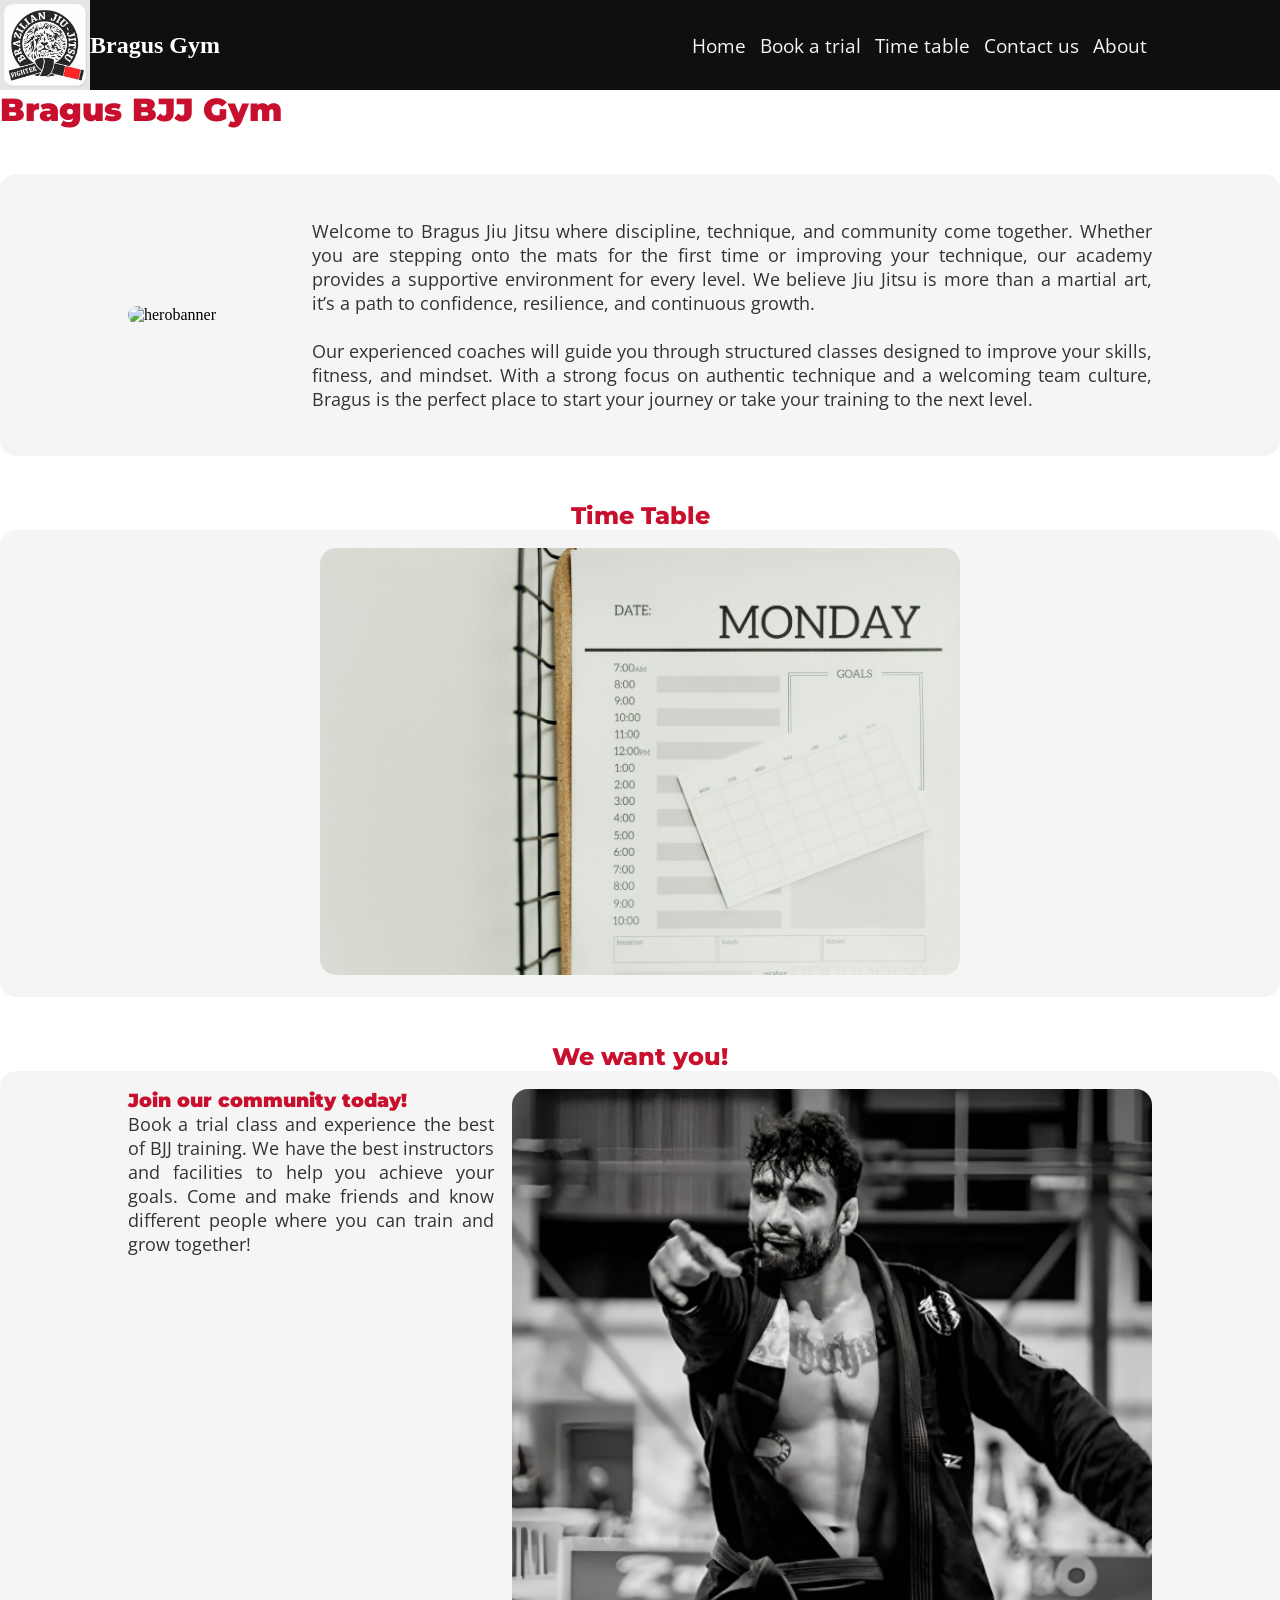
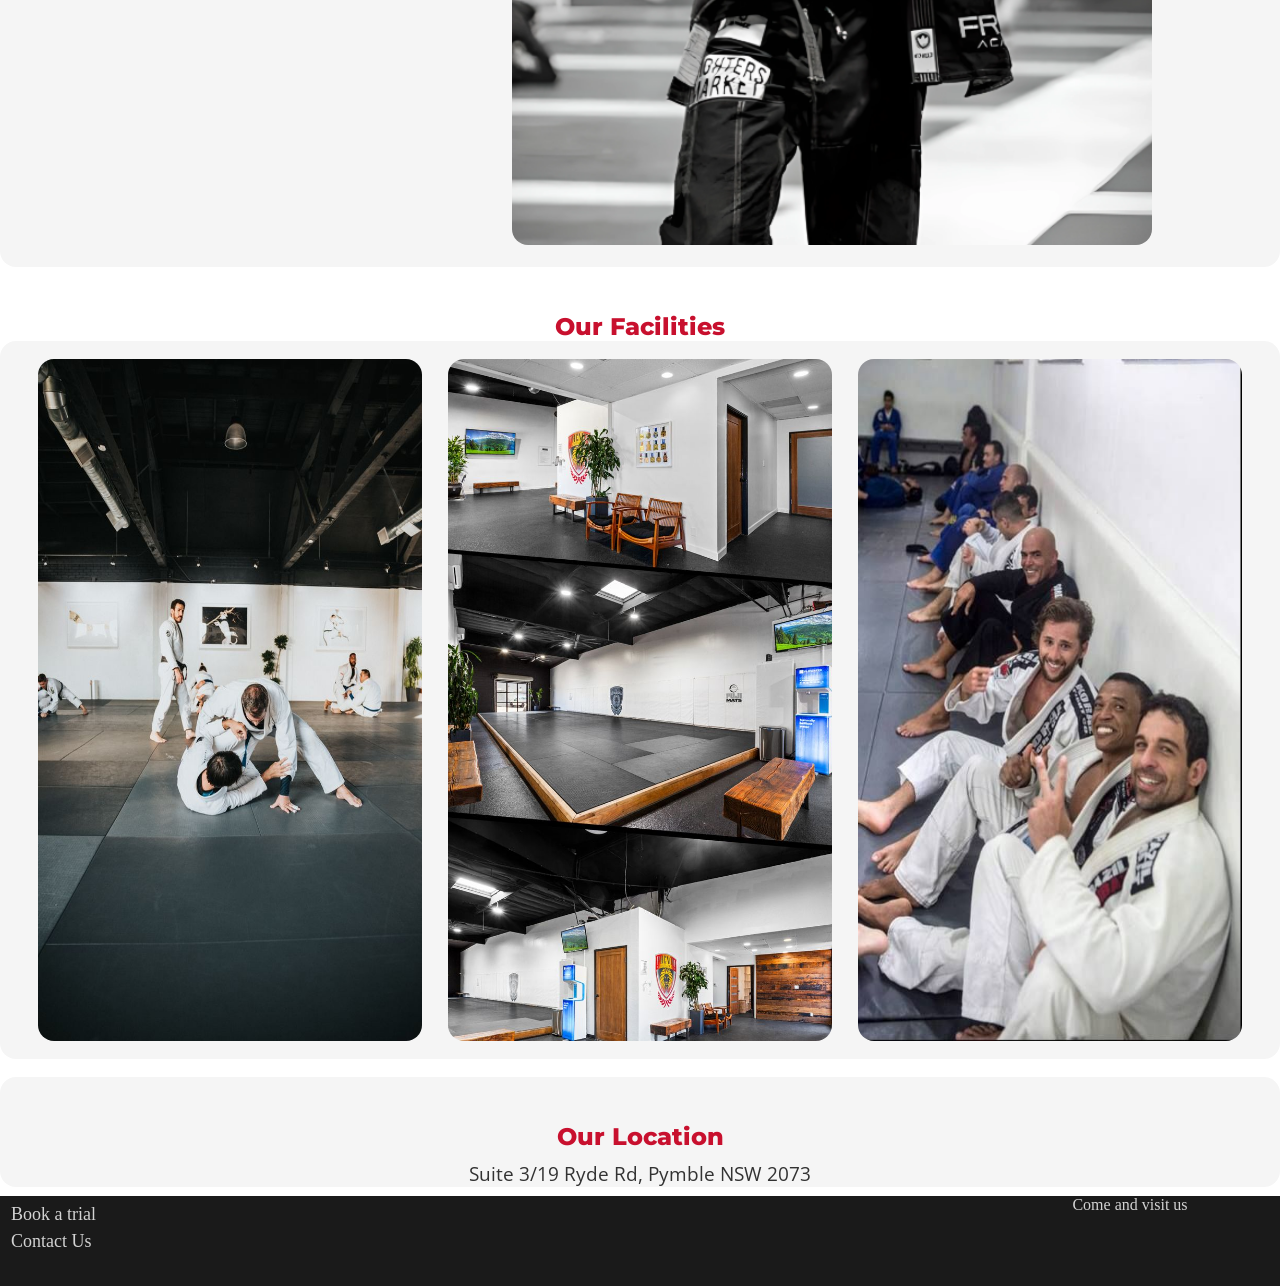
==== src/index.html @ e245d028 "." ====
<!DOCTYPE html>
<html lang="en">
<head>
    <meta charset="UTF-8">
    <meta name="viewport" content="width=device-width, initial-scale=1.0">
    <link rel="stylesheet" href="style.css">

<!---------Montserrat font-------->
    <link rel="preconnect" href="https://fonts.googleapis.com">
    <link rel="preconnect" href="https://fonts.gstatic.com" crossorigin>
    <link href="https://fonts.googleapis.com/css2?family=Montserrat:ital,wght@0,100..900;1,100..900&display=swap" rel="stylesheet">

<!------------OpenSans font-------->
    <link rel="preconnect" href="https://fonts.googleapis.com">
    <link rel="preconnect" href="https://fonts.gstatic.com" crossorigin>
    <link href="https://fonts.googleapis.com/css2?family=Open+Sans:ital,wght@0,300..800;1,300..800&display=swap" rel="stylesheet">
    <title>Bragus Website</title>

<!----------Favicon--------------->
    <link rel="icon" type="image/png" href="./favicon/favicon-96x96.png" sizes="96x96" />
    <link rel="icon" type="image/svg+xml" href="./favicon/favicon.svg" />
    <link rel="shortcut icon" href="./favicon/favicon.ico" />
    <link rel="apple-touch-icon" sizes="180x180" href="./favicon/apple-touch-icon.png" />
    <meta name="apple-mobile-web-app-title" content="Bragus Gym" />
    <link rel="manifest" href="./favicon/site.webmanifest" />


</head>

<body>
<header>
<!---------------logo and title---------------->
    <section class="logoandtitle">
        <img src="./img/Logo.jpg" alt="Logo" />
        <h1>Bragus Gym</h1>
    </section>

<!---------------navbar------------------->
    <nav class="navbar">
        <ul>
        <a href="index.html">Home</a>
        <a href="BookaTrial.html">Book a trial</a>
        <a href="TimeTable.html">Time table</a>
        <a href="ContactUs.html">Contact us</a>
        <a href="About.html">About</a>
        </ul>
    </nav>
</header>


<main>
<!------------------Page name------------------->
    <h1>Bragus BJJ Gym</h1>
<!-------------Web site intro---------------->
    <section class="homeintro">
        <!-- Hero banner -->
        <img src="./img/hero banner.jpg" alt="herobanner" />
        <!-- Intro to Bragus gym -->
        <p> Welcome to Bragus Jiu Jitsu where discipline, technique, and community come together. Whether you are stepping onto the mats for the first time or  improving your technique, our academy provides a supportive environment for every level. We believe Jiu Jitsu is more than a martial art, it’s a path to confidence, resilience, and continuous growth.
            <br><br>
        Our experienced coaches will guide you through structured classes designed to improve your skills, fitness, and mindset. With a strong focus on authentic technique and a welcoming team culture, Bragus is the perfect place to start your journey or take your training to the next level.
</p>
    </section>


   <!----time table (link to time table)------>
    <h2 class="topics">Time Table</h2>
    <section class="timetable">
        <a href="TimeTable.html"><img src="./img/Time Table.jpg" alt="Time Table"></a>
    </section>

    <!-----We want you (Book a trial link)----->
    <h2 class="topics">We want you!</h2>
    <section class="wewantyou">
        <section>
            <h3>Join our community today!</h3>
            <p>Book a trial class and experience the best of BJJ training. We have the best instructors and facilities to help you achieve your goals. Come and make friends and know different people where you can train and grow together!</p>
        </section>
        <a href="BookaTrial.html"><img src="./img/we want you.png" alt="we want you"></a>
    </section>


<!-------------Gym Pictures------------------->
    <h2 class="topics">Our Facilities</h2>
    <Section class="gympictures">
        <img src="./img/Gym space 2.jpg" alt="Gym space 2" />
        <img src="./img/Gym space 1.jpg" alt="Gym space 1" />
        <img src="./img/Gym space 3.jpg" alt="Gym space 3" />
    </Section>
    
    
<!-----------Gym Address----------->
    <section class="gymaddress">
        <h2 class="topics">Our Location</h2>
        <p>Suite 3/19 Ryde Rd, Pymble NSW 2073</p>
    </section>
</section>









</main>

<footer>
    <section class="footerlinks">
<!-----------------------book a trial (link)------------------>
        <a href="BookaTrial.html">Book a trial</a>
<!----------------------contact us (link)------------------->
        <a href="ContactUs.html">Contact Us</a>
    </section>
<!-------------google maps (embed) right corner------------------------->
 <section>
    <p>Come and visit us</p>
    <iframe src="https://www.google.com/maps/embed?pb=!1m18!1m12!1m3!1d53071.70207991743!2d151.1054671793584!3d-33.76114702164163!2m3!1f0!2f0!3f0!3m2!1i1024!2i768!4f13.1!3m3!1m2!1s0x6b12a880bdc7ae05%3A0xc81b471bd8de2cbb!2sGracie%20Barra%20Pymble!5e0!3m2!1sen!2sau!4v1775116471011!5m2!1sen!2sau" width="90%" height="75%" style="border:0;" allowfullscreen="" loading="lazy" referrerpolicy="no-referrer-when-downgrade"></iframe>

 </section>

</footer>
</body>
</html>
---- src/style.css ----
/* -----------------All marging and padding start adjustment */
*{
    margin: 0;
    padding: 0;
}

/* ---------------------Header Style-------------------- */
header{
    background-color: rgb(15,15,15);
    color: white;
    display: flex;
    gap: 5%;
    justify-content: space-between;
    align-items: center;
    height: 10dvh;

}

/* -------------------Logo and name style------------- */
.logoandtitle{
    display: flex;
    align-items: center;

    h2{
        font-family: "Montserrat", sans-serif;
    }
    img{
        width: 10dvh;
        height: 10dvh;
    }
}
/* ----------------------Navbar style--------------------*/

.navbar{
    display: flex;
    align-items: center;
    justify-content: center;
    margin-right: 10%;
}

.navbar a{
    color: whitesmoke;
    text-decoration: none;
    font-family: "Open Sans", sans-serif;
    font-size: larger;
    text-align: center;
    white-space: nowrap;
    padding: 5px;
}

.navbar a:hover{
    background-color: rgb(200, 16, 46);
    border-radius: 0.5rem;  
}

/* ----------------------Footer style-------------------------*/
footer{
    background-color: rgb(26,26,26);
    height: 10dvh;
    display: flex;
    justify-content: space-between;
    
    a {
        text-decoration: none;
        font-size: large;
        color: lightgray;
        padding: 3px;
    }
    a:hover{
        background-color: rgb(200, 16, 46);
        border-radius: 0.5rem;  
    }
    .footerlinks{
        display: flex;
        flex-direction: column;
        margin-top: 5px;
        margin-left: 8px;
    }

    p{
        color: lightgrey;
        text-align: center;
    }
}

/* ------------------main content style------------------ */

main{
    height: 80%;
    h1{
        font-family: "Montserrat", sans-serif;
        color: rgb(200, 16, 46);
        font-weight: 900;
    }
}

/* ---------------------Home Intro Style------------------- */
.homeintro{
    display: flex;
    flex-direction: row;
    align-items: center;
    gap: 2vh;
    margin-top: 5vh;
    padding: 5vh 10%;
    text-align: justify;
    background-color: whitesmoke;
    border-radius: 1rem;

    img{
        width: 45dvw;
        height: auto;
        border-radius: 1rem;
    }

    p{
        font-family: "Open Sans", sans-serif;
        font-size: large;
        color: rgb(50,50,50);
    }
}

/* ------------------Topics tile Style------------------- */
.topics{
    text-align: center;
    margin-top: 5vh;
    font-family: "Montserrat", sans-serif;
    font-weight: 800;
    color: rgb(200, 16, 46);
}

.timetable{
    display: flex;
    flex-direction: column;
    align-items: center;
    background-color: whitesmoke;
    border-radius: 1rem;
    padding: 2vh 10%;
    
    img{
        width: 50dvw;
        height: auto;
        border-radius: 1rem;
    }
}

/* ------------------We Want You Section------------------- */
.wewantyou{
    display: flex;
    flex-direction: row;
    align-items: flex-start;
    background-color: whitesmoke;
    border-radius: 1rem;
    padding: 2vh 10%;
    gap: 2vh;
    
    h3{
        font-family: "Montserrat", sans-serif;
        color: rgb(200, 16, 46);
        font-weight: 900;
    }
    
    p{
        font-family: "Open Sans", sans-serif;
        font-size: large;
        color: rgb(50,50,50);
        text-align: justify;

    }

    img{
        width: 50dvw;
        height: auto;
        border-radius: 1rem;
    }
}


/* ------------------Facilities Pictures Style------------------- */
.gympictures{
    display: flex;
    gap: 2vw;
    justify-content: center;
    background-color: whitesmoke;
    padding: 2vh 5%;
    border-radius: 1rem;

    img{
        width: 30dvw;
        height: auto;
        border-radius: 1rem;
    }
  
}

/* gym address */
.gymaddress{
    display: flex;
    flex-direction: column;
    align-items: center;
    gap: 1vh;
    margin-top: 2vh;
    margin-bottom: 1vh;
    background-color: whitesmoke;
    border-radius: 1rem;
    
    p{
        font-family: "Open Sans", sans-serif;
        font-size: larger;
        color: rgb(50,50,50);
    }

}
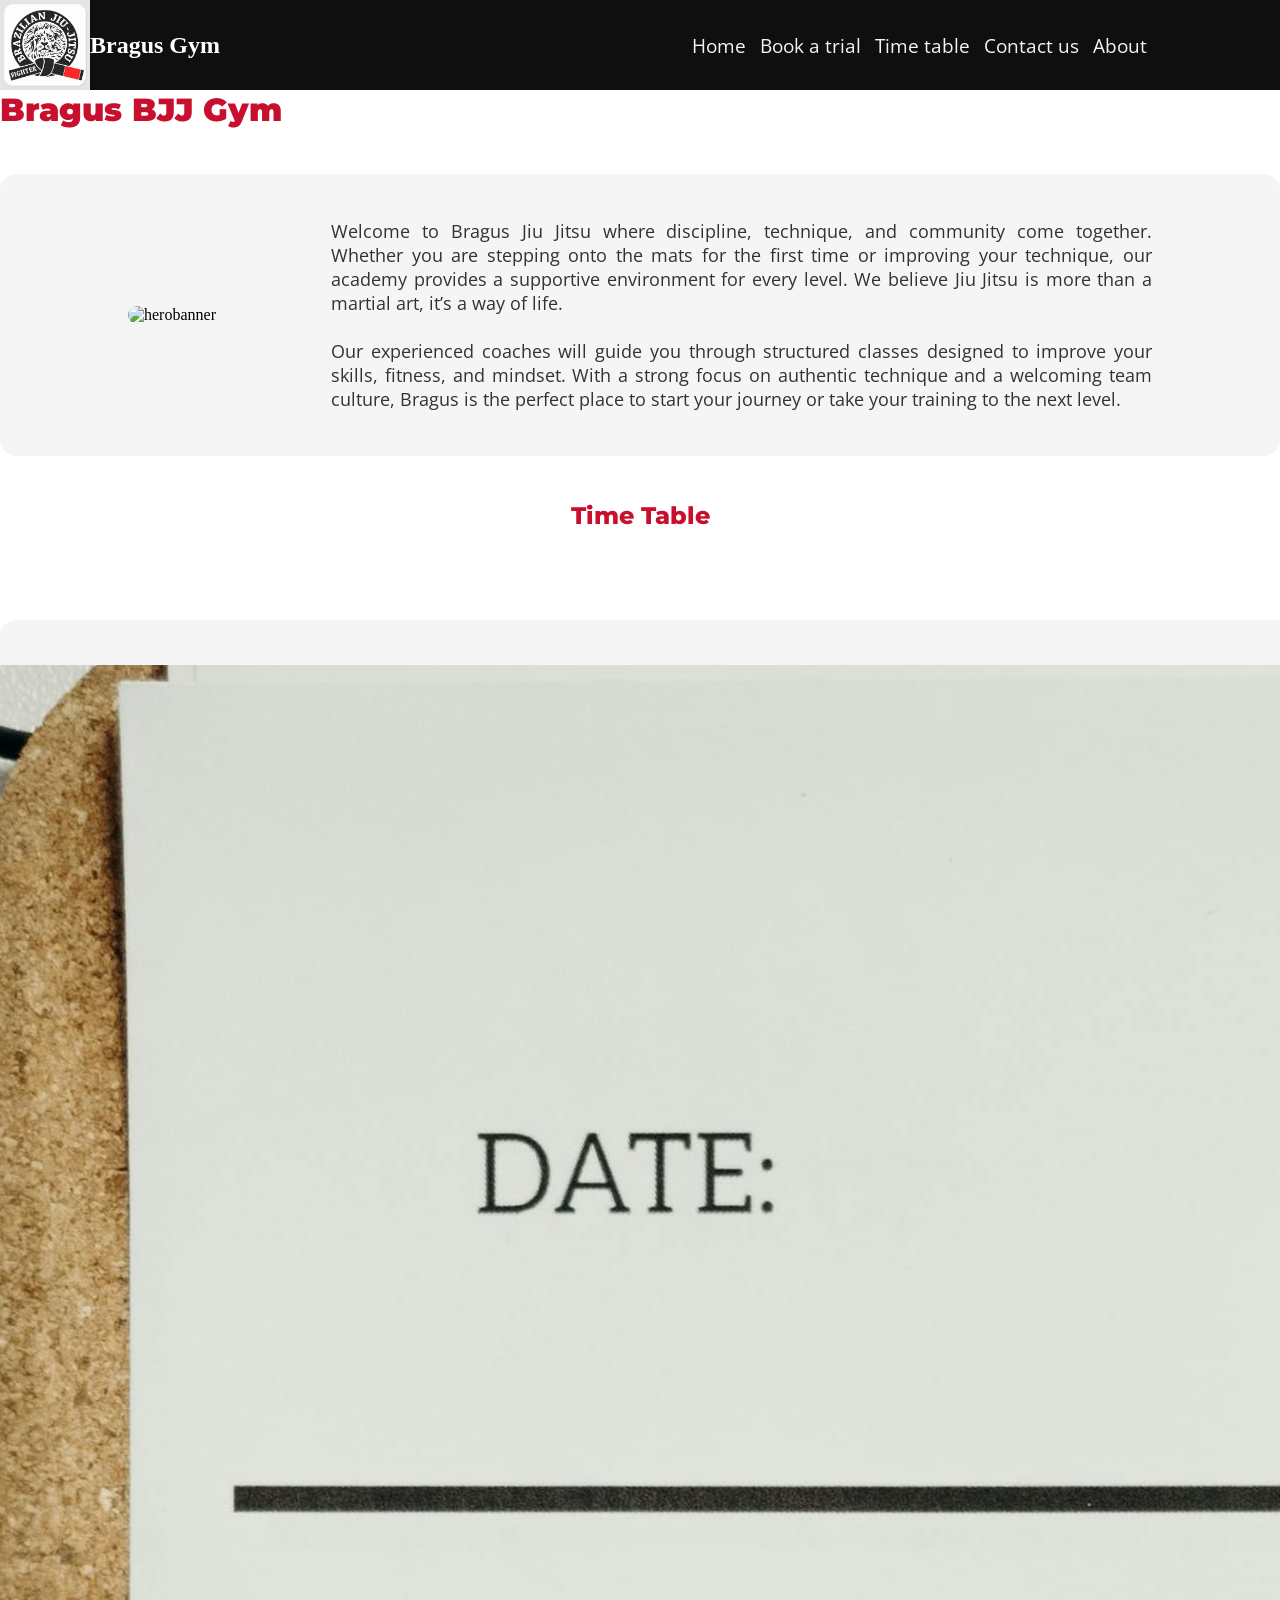
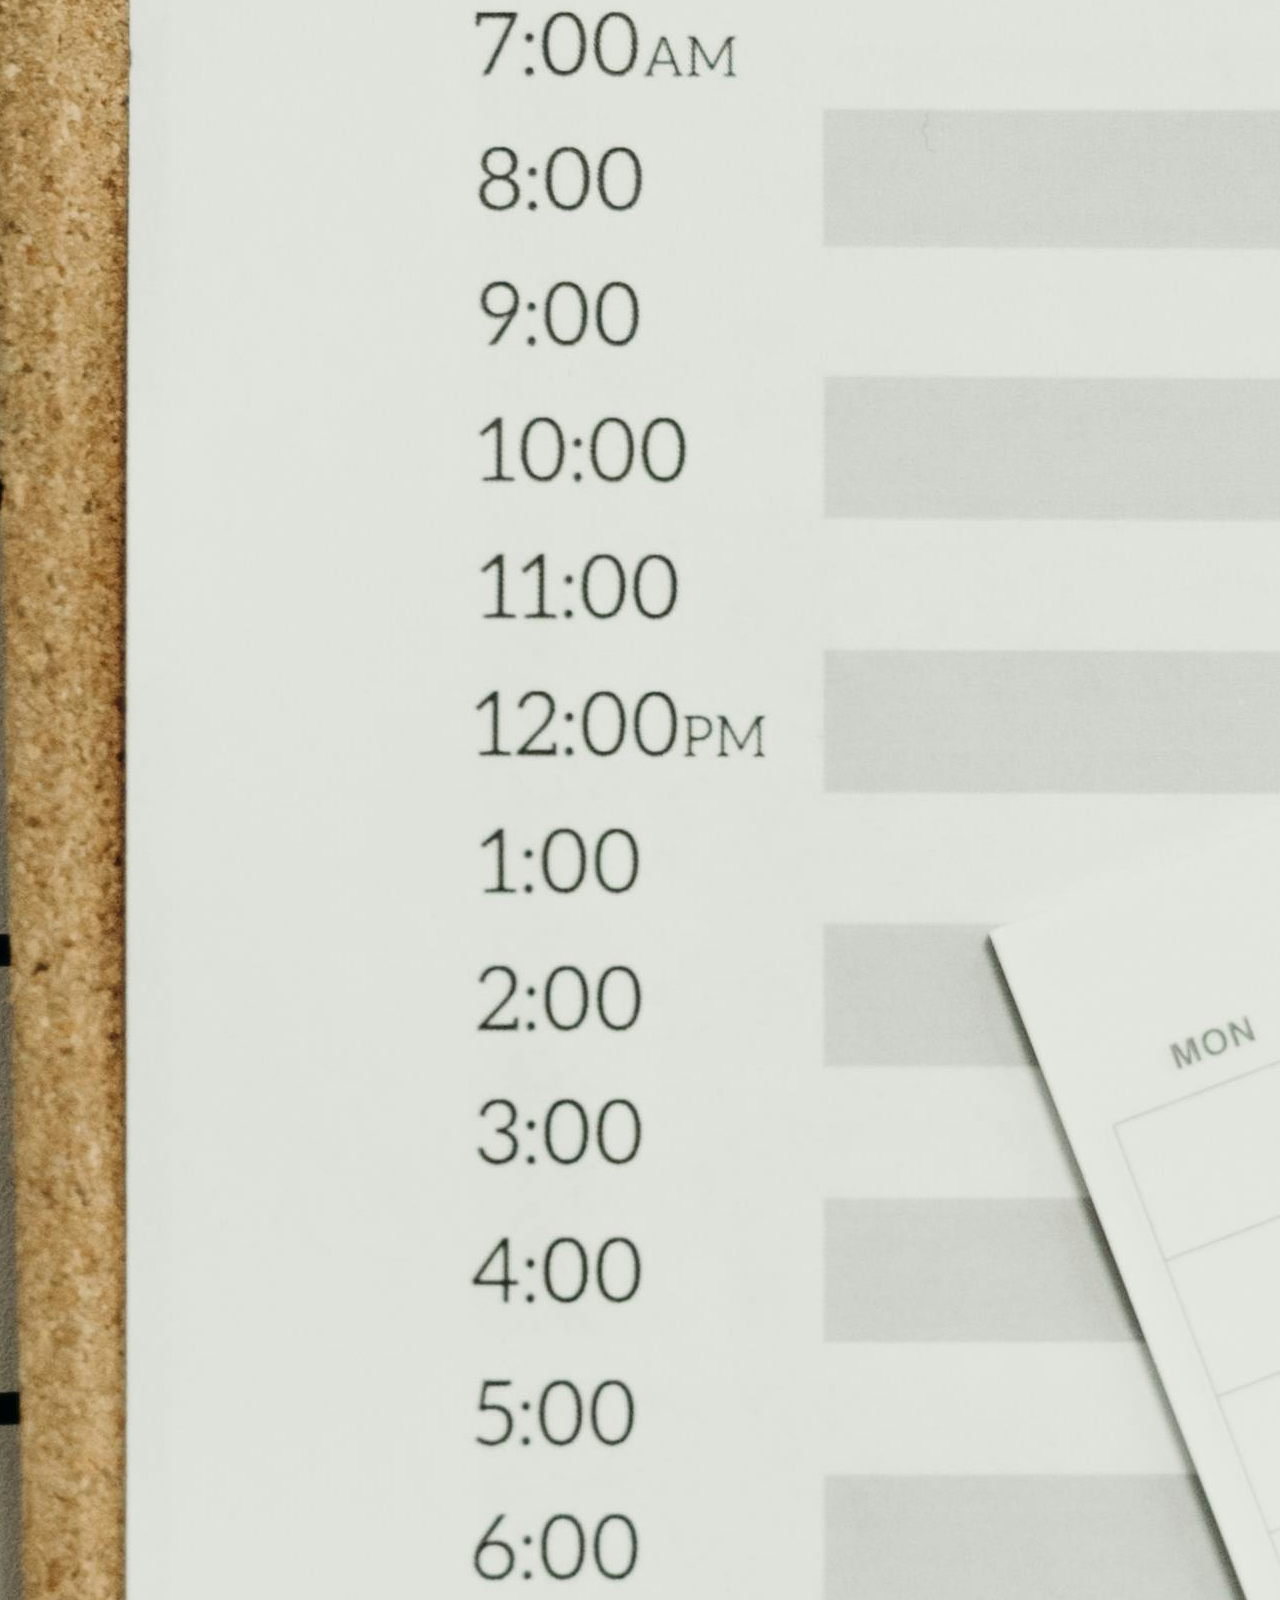
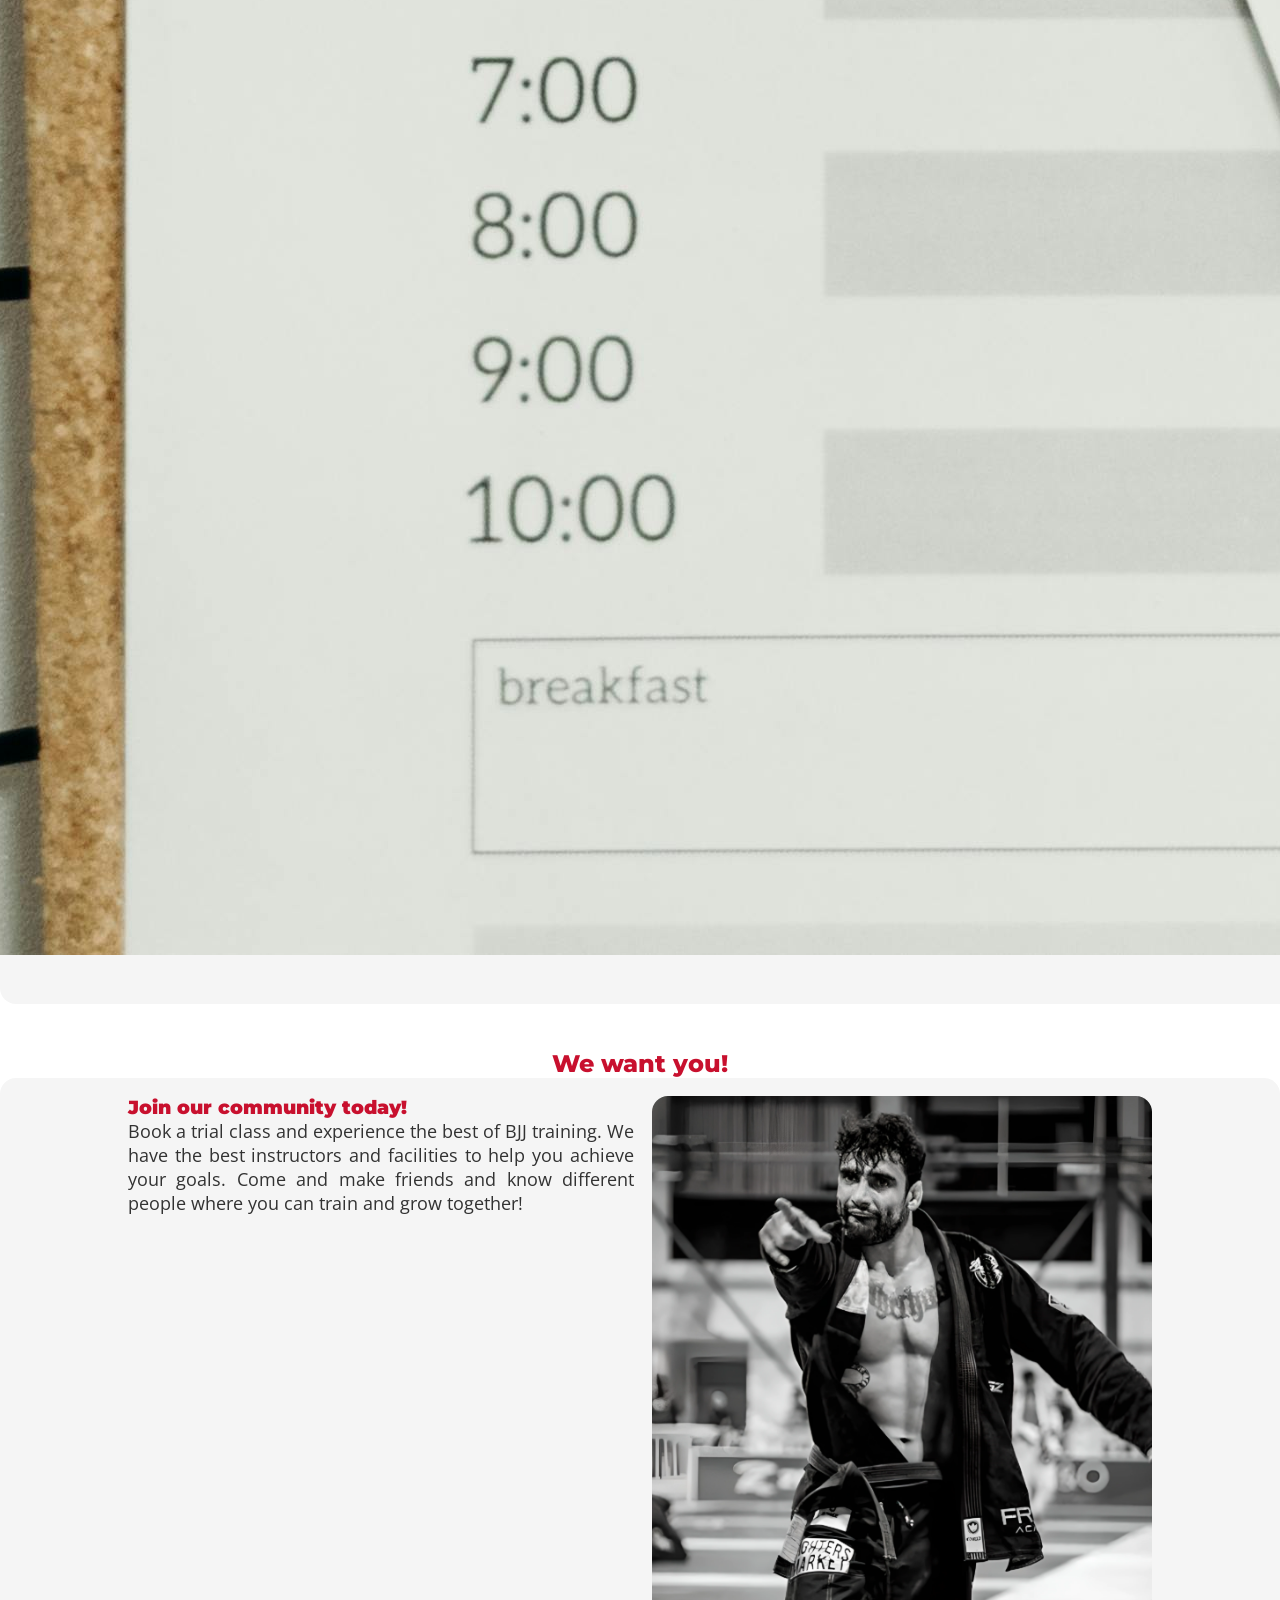
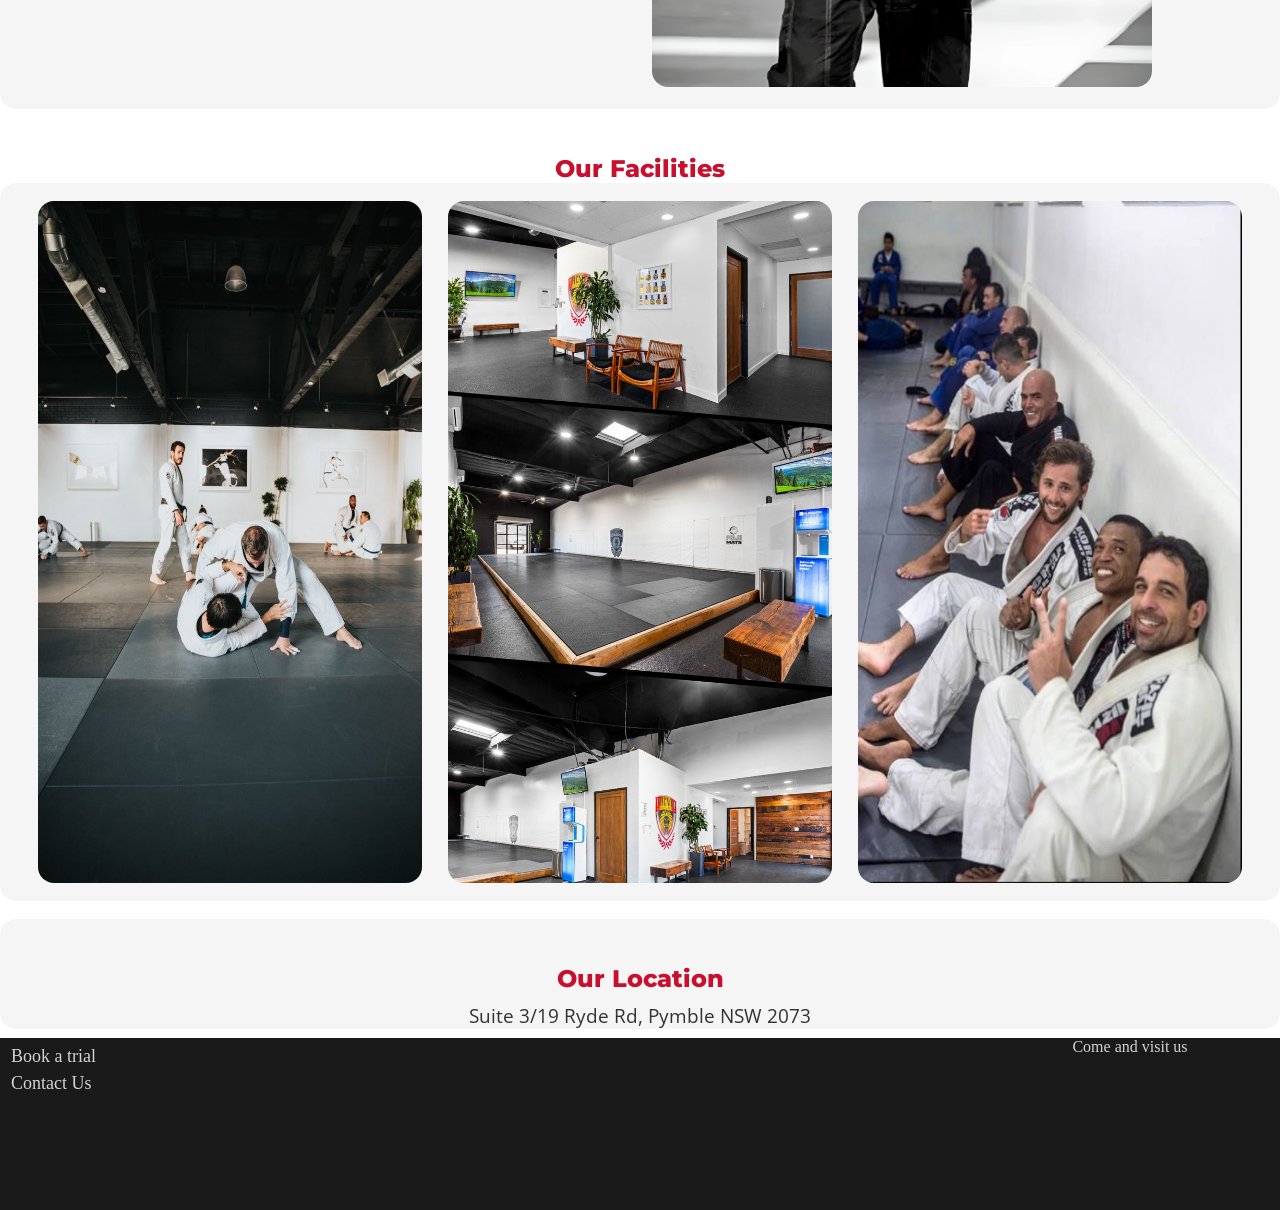
==== commit 805d248b: "Time table created html and css for the time table created  time table page is good for now" ====
--- a/src/index.html
+++ b/src/index.html
@@ -3,6 +3,7 @@
 <head>
     <meta charset="UTF-8">
     <meta name="viewport" content="width=device-width, initial-scale=1.0">
+    <title>Bragus Website</title>
     <link rel="stylesheet" href="style.css">
 
 <!---------Montserrat font-------->
@@ -14,7 +15,6 @@
     <link rel="preconnect" href="https://fonts.googleapis.com">
     <link rel="preconnect" href="https://fonts.gstatic.com" crossorigin>
     <link href="https://fonts.googleapis.com/css2?family=Open+Sans:ital,wght@0,300..800;1,300..800&display=swap" rel="stylesheet">
-    <title>Bragus Website</title>
 
 <!----------Favicon--------------->
     <link rel="icon" type="image/png" href="./favicon/favicon-96x96.png" sizes="96x96" />
@@ -24,12 +24,18 @@
     <meta name="apple-mobile-web-app-title" content="Bragus Gym" />
     <link rel="manifest" href="./favicon/site.webmanifest" />
 
+<!-----------Open Graph Meta Tags----------->
+    <meta property="og:type" content="website">
+    <meta property="og:title" content="Bragus Gym">
+    <meta property="og:url" content="https://bragusgym.netlify.app/">
+    <meta property="og:image" content="https://bragusgym.netlify.app/img/logo.jpg">
+    <meta property="og:description" content="Bragus Brazilian Jiu Jitsu website">
 
 </head>
 
 <body>
 <header>
-<!---------------logo and title---------------->
+<!-------------logo and title---------------->
     <section class="logoandtitle">
         <img src="./img/Logo.jpg" alt="Logo" />
         <h1>Bragus Gym</h1>
@@ -51,25 +57,28 @@
 <main>
 <!------------------Page name------------------->
     <h1>Bragus BJJ Gym</h1>
+
 <!-------------Web site intro---------------->
     <section class="homeintro">
-        <!-- Hero banner -->
+
+<!----------------Hero banner-------------->
         <img src="./img/hero banner.jpg" alt="herobanner" />
-        <!-- Intro to Bragus gym -->
-        <p> Welcome to Bragus Jiu Jitsu where discipline, technique, and community come together. Whether you are stepping onto the mats for the first time or  improving your technique, our academy provides a supportive environment for every level. We believe Jiu Jitsu is more than a martial art, it’s a path to confidence, resilience, and continuous growth.
+
+<!------------Intro to Bragus gym----------->
+        <p> Welcome to Bragus Jiu Jitsu where discipline, technique, and community come together. Whether you are stepping onto the mats for the first time or  improving your technique, our academy provides a supportive environment for every level. We believe Jiu Jitsu is more than a martial art, it’s a way of life.
             <br><br>
         Our experienced coaches will guide you through structured classes designed to improve your skills, fitness, and mindset. With a strong focus on authentic technique and a welcoming team culture, Bragus is the perfect place to start your journey or take your training to the next level.
-</p>
+        </p>
     </section>
 
 
-   <!----time table (link to time table)------>
+<!----------time table (link to time table)------>
     <h2 class="topics">Time Table</h2>
     <section class="timetable">
         <a href="TimeTable.html"><img src="./img/Time Table.jpg" alt="Time Table"></a>
     </section>
 
-    <!-----We want you (Book a trial link)----->
+<!----------We want you (Book a trial link)----->
     <h2 class="topics">We want you!</h2>
     <section class="wewantyou">
         <section>
@@ -89,20 +98,12 @@
     </Section>
     
     
-<!-----------Gym Address----------->
+<!-------------Gym Address------------->
     <section class="gymaddress">
         <h2 class="topics">Our Location</h2>
         <p>Suite 3/19 Ryde Rd, Pymble NSW 2073</p>
     </section>
 </section>
-
-
-
-
-
-
-
-
 
 </main>
 
@@ -110,16 +111,16 @@
     <section class="footerlinks">
 <!-----------------------book a trial (link)------------------>
         <a href="BookaTrial.html">Book a trial</a>
+
 <!----------------------contact us (link)------------------->
         <a href="ContactUs.html">Contact Us</a>
     </section>
+
 <!-------------google maps (embed) right corner------------------------->
- <section>
-    <p>Come and visit us</p>
-    <iframe src="https://www.google.com/maps/embed?pb=!1m18!1m12!1m3!1d53071.70207991743!2d151.1054671793584!3d-33.76114702164163!2m3!1f0!2f0!3f0!3m2!1i1024!2i768!4f13.1!3m3!1m2!1s0x6b12a880bdc7ae05%3A0xc81b471bd8de2cbb!2sGracie%20Barra%20Pymble!5e0!3m2!1sen!2sau!4v1775116471011!5m2!1sen!2sau" width="90%" height="75%" style="border:0;" allowfullscreen="" loading="lazy" referrerpolicy="no-referrer-when-downgrade"></iframe>
-
- </section>
-
+    <section>
+        <p>Come and visit us</p>
+        <iframe src="https://www.google.com/maps/embed?pb=!1m18!1m12!1m3!1d53071.70207991743!2d151.1054671793584!3d-33.76114702164163!2m3!1f0!2f0!3f0!3m2!1i1024!2i768!4f13.1!3m3!1m2!1s0x6b12a880bdc7ae05%3A0xc81b471bd8de2cbb!2sGracie%20Barra%20Pymble!5e0!3m2!1sen!2sau!4v1775116471011!5m2!1sen!2sau" width="90%" height="65%" style="border:0;" allowfullscreen="" loading="lazy" referrerpolicy="no-referrer-when-downgrade"></iframe>
+    </section>
 </footer>
 </body>
 </html>
--- a/src/style.css
+++ b/src/style.css
@@ -29,8 +29,8 @@
         height: 10dvh;
     }
 }
+
 /* ----------------------Navbar style--------------------*/
-
 .navbar{
     display: flex;
     align-items: center;
@@ -56,7 +56,7 @@
 /* ----------------------Footer style-------------------------*/
 footer{
     background-color: rgb(26,26,26);
-    height: 10dvh;
+    height: 9%;
     display: flex;
     justify-content: space-between;
     
@@ -84,9 +84,9 @@
 }
 
 /* ------------------main content style------------------ */
-
 main{
     height: 80%;
+    min-height: 80vh;
     h1{
         font-family: "Montserrat", sans-serif;
         color: rgb(200, 16, 46);
@@ -108,6 +108,7 @@
 
     img{
         width: 45dvw;
+        max-width: 500px;
         height: auto;
         border-radius: 1rem;
     }
@@ -128,20 +129,6 @@
     color: rgb(200, 16, 46);
 }
 
-.timetable{
-    display: flex;
-    flex-direction: column;
-    align-items: center;
-    background-color: whitesmoke;
-    border-radius: 1rem;
-    padding: 2vh 10%;
-    
-    img{
-        width: 50dvw;
-        height: auto;
-        border-radius: 1rem;
-    }
-}
 
 /* ------------------We Want You Section------------------- */
 .wewantyou{
@@ -169,6 +156,7 @@
 
     img{
         width: 50dvw;
+        max-width: 500px;
         height: auto;
         border-radius: 1rem;
     }
@@ -209,4 +197,28 @@
         color: rgb(50,50,50);
     }
 
-}+}
+
+/*--------------------time table style------------------- */
+.timetable{
+    width: 100%;
+    border-collapse: collapse;
+    margin-top: 10vh;
+    display: flex;
+    flex-direction: column;
+    align-items: center;
+    background-color: whitesmoke;
+    border-radius: 1rem;
+    padding: 5vh;
+
+    th {
+    border: 2px solid #ffffff;
+    padding: 10px;
+    text-align: center;
+    background-color: rgb(50,50,50);
+    color: white;
+    }
+}
+.timetable-header{
+        font-size: x-large;
+    }
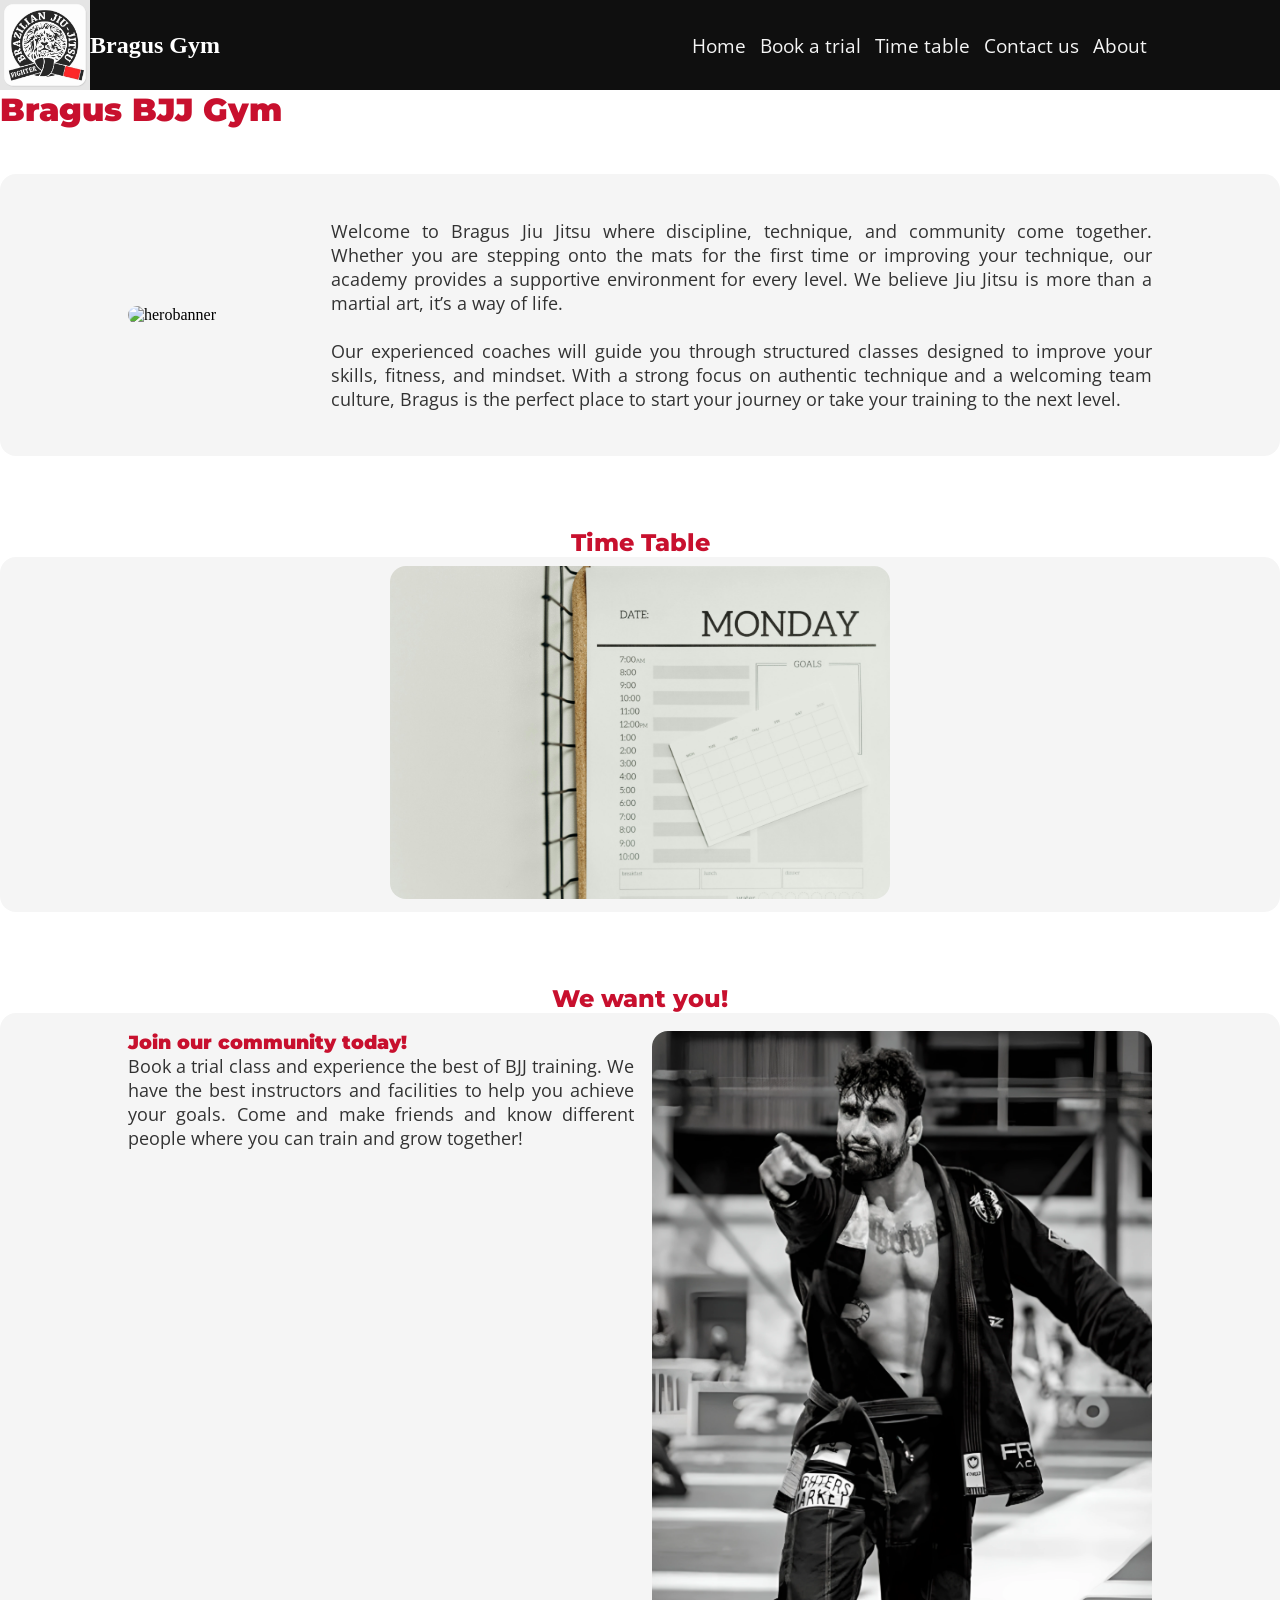
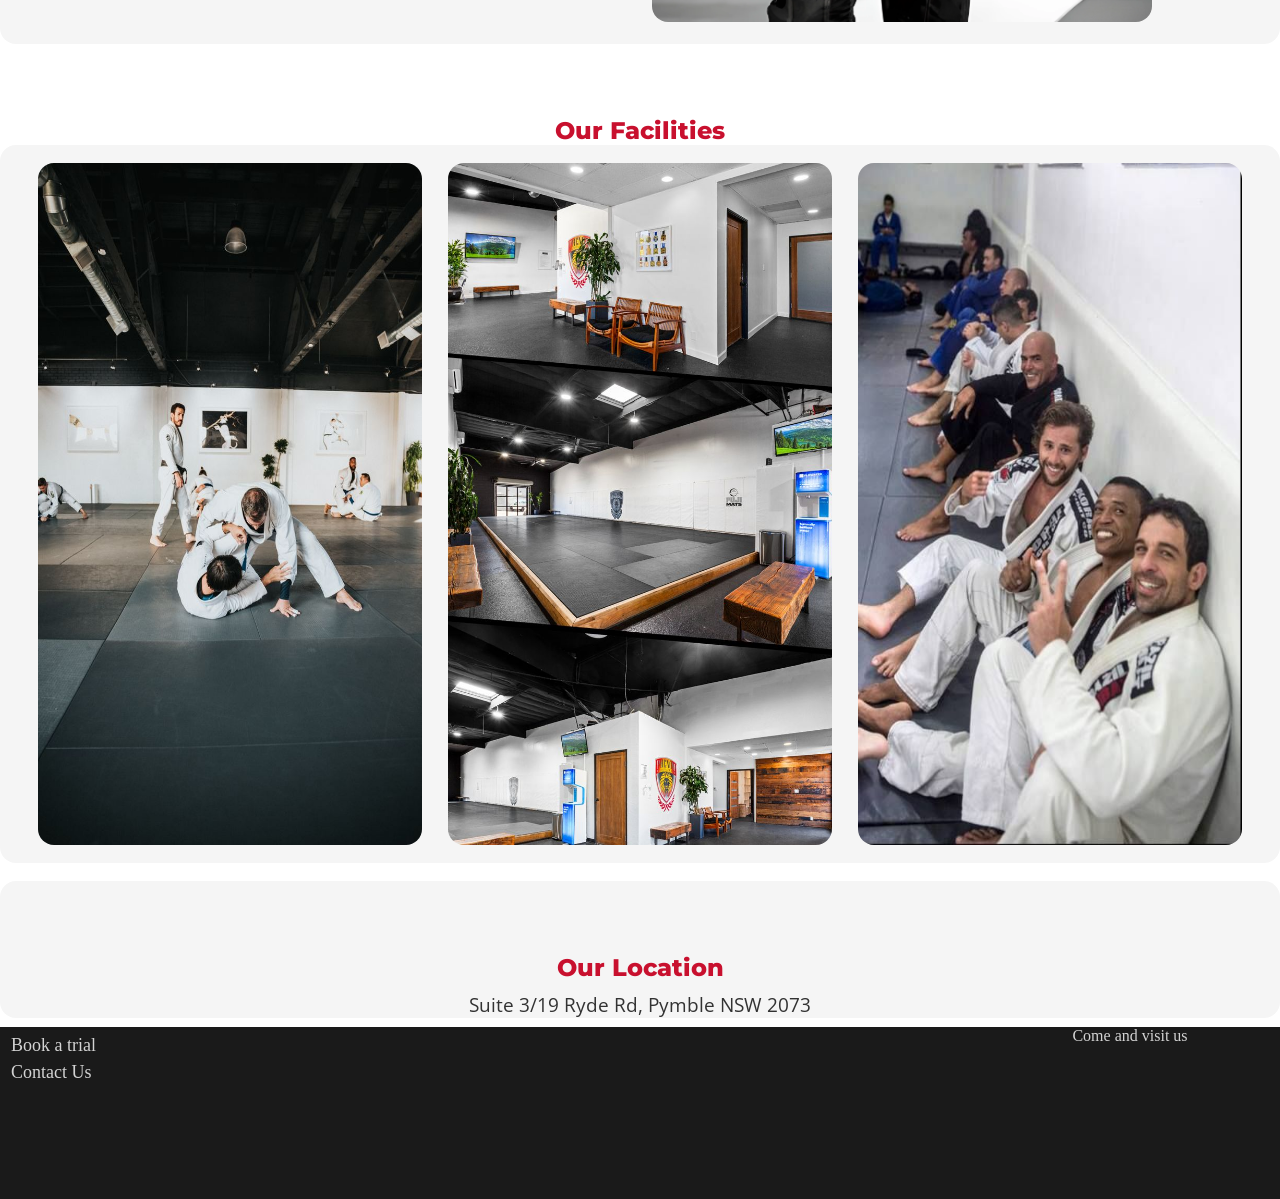
==== commit 0786ed45: "time table done and image transform add to  intro links" ====
--- a/src/index.html
+++ b/src/index.html
@@ -74,7 +74,7 @@
 
 <!----------time table (link to time table)------>
     <h2 class="topics">Time Table</h2>
-    <section class="timetable">
+    <section class="timetablelink">
         <a href="TimeTable.html"><img src="./img/Time Table.jpg" alt="Time Table"></a>
     </section>
 
--- a/src/style.css
+++ b/src/style.css
@@ -127,8 +127,29 @@
     font-family: "Montserrat", sans-serif;
     font-weight: 800;
     color: rgb(200, 16, 46);
-}
-
+    margin-top: 8vh;
+}
+
+/* ------------------Time Table Link Style------------------- */
+.timetablelink{
+    display: flex;
+    justify-content: center;
+    background-color: whitesmoke;
+    border-radius: 1rem;
+    padding: 1vh;
+
+    img{
+        width: 50dvw;
+        max-width: 500px;
+        height: auto;
+        border-radius: 1rem;
+        transition: transform 0.3s ease; /* Add a transition for smooth scaling */
+    }
+
+    img:hover {
+        transform: scale(1.05); /* Scale up the image on hover */
+    }
+}
 
 /* ------------------We Want You Section------------------- */
 .wewantyou{
@@ -159,9 +180,14 @@
         max-width: 500px;
         height: auto;
         border-radius: 1rem;
-    }
-}
-
+
+        transition: transform 0.3s ease; /* Add a transition for smooth scaling */
+    }
+
+    img:hover {
+        transform: scale(1.05); /* Scale up the image on hover */
+    }
+}
 
 /* ------------------Facilities Pictures Style------------------- */
 .gympictures{
@@ -217,8 +243,10 @@
     text-align: center;
     background-color: rgb(50,50,50);
     color: white;
+    font-family: "Open Sans", sans-serif;
     }
 }
 .timetable-header{
-        font-size: x-large;
-    }
+    font-size: x-large;
+    font-weight: 800;
+    }
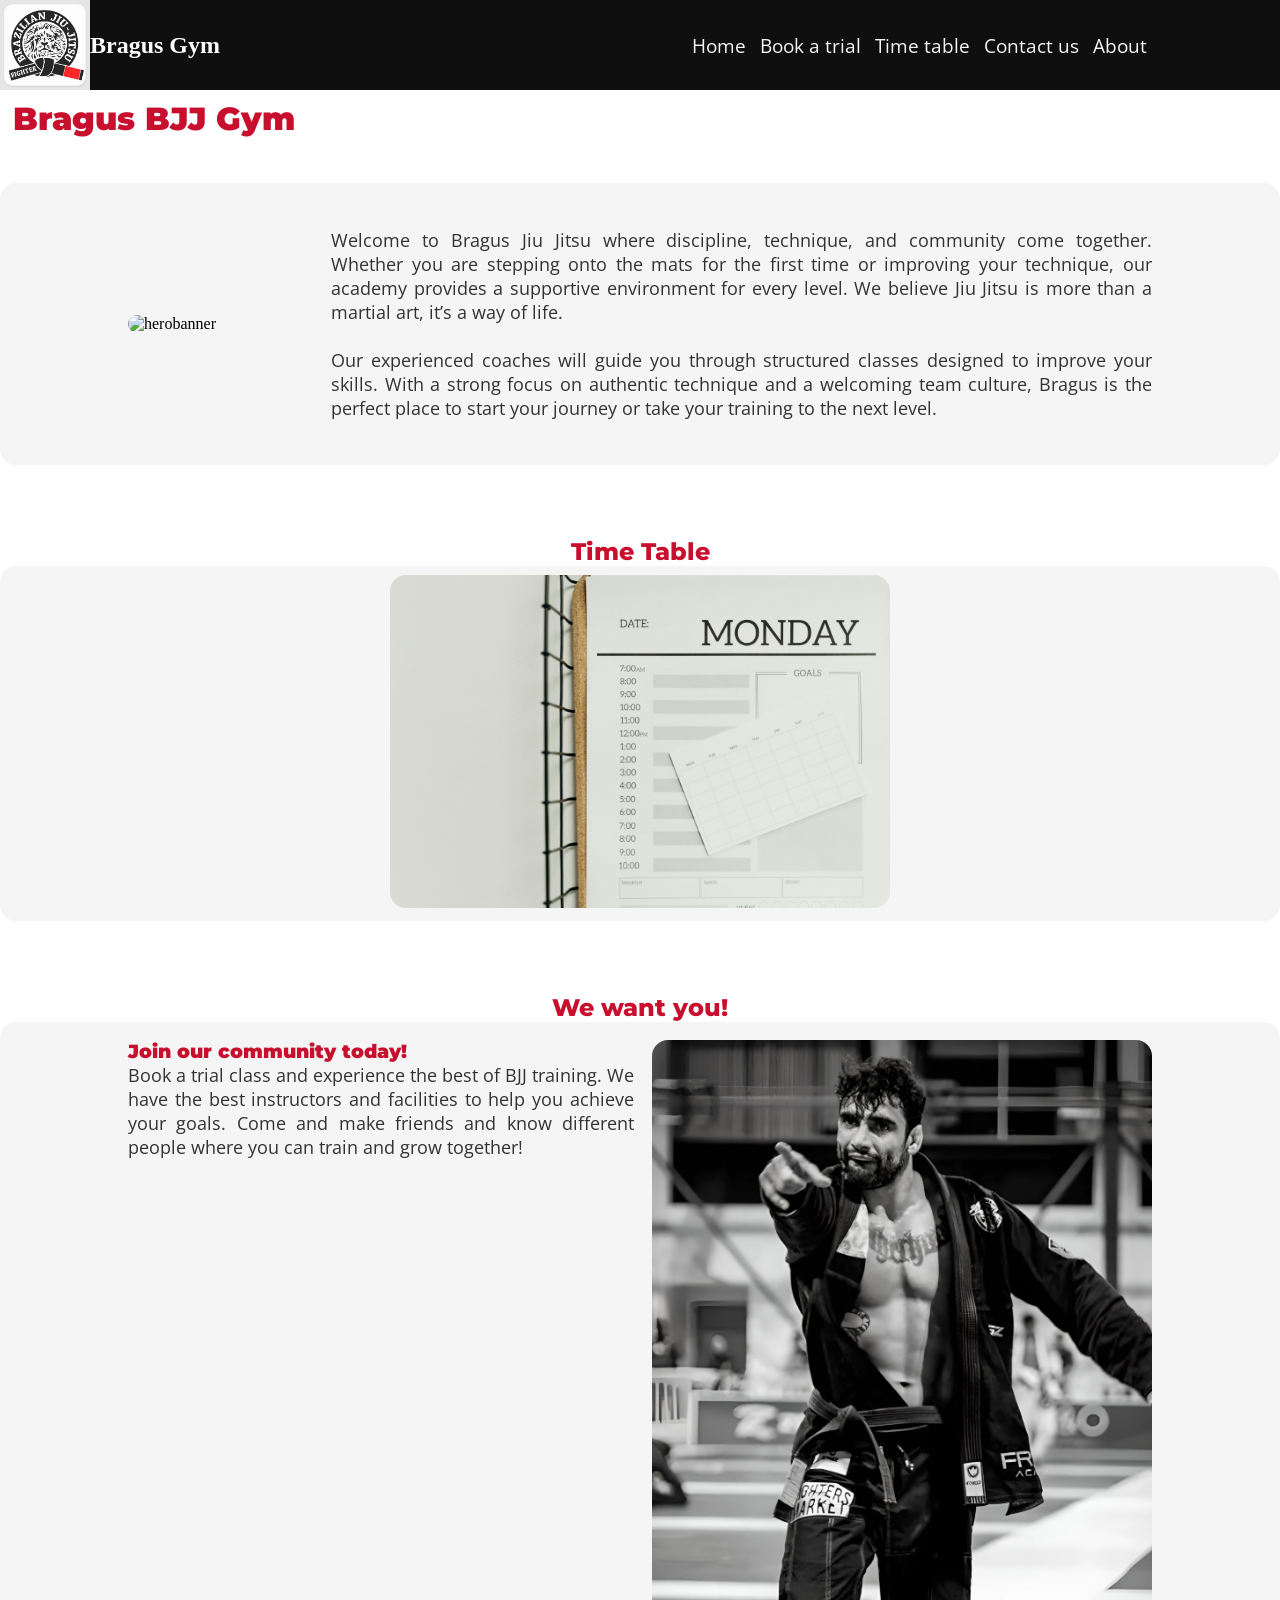
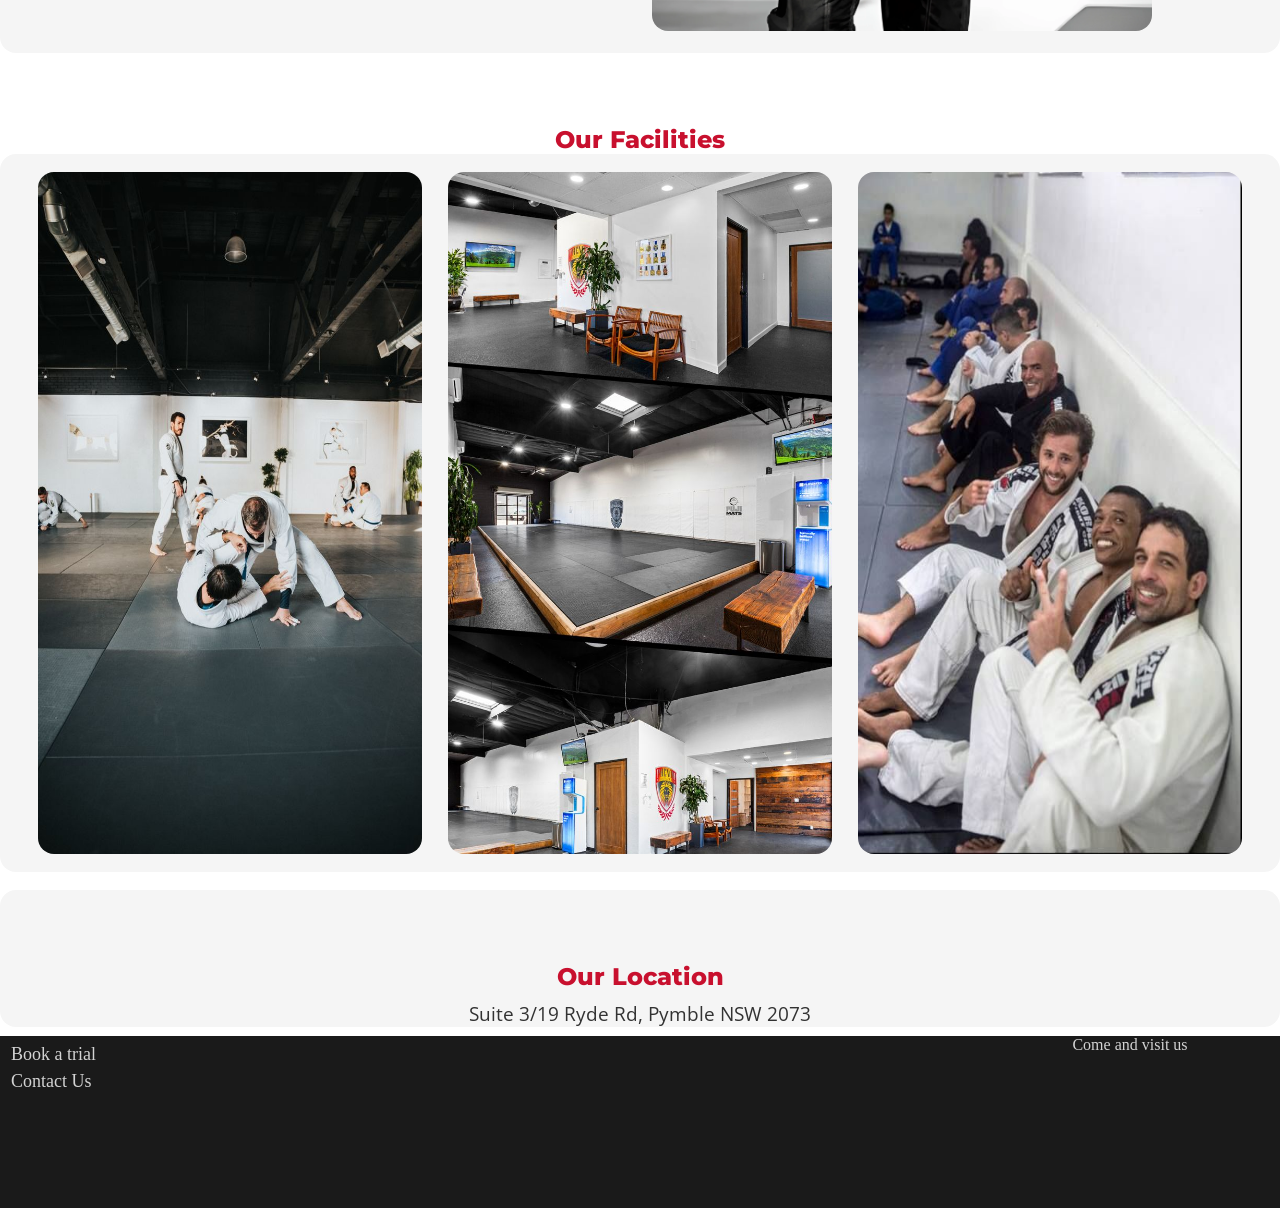
==== commit 856ceee3: "book a trial page done" ====
--- a/src/index.html
+++ b/src/index.html
@@ -67,7 +67,7 @@
 <!------------Intro to Bragus gym----------->
         <p> Welcome to Bragus Jiu Jitsu where discipline, technique, and community come together. Whether you are stepping onto the mats for the first time or  improving your technique, our academy provides a supportive environment for every level. We believe Jiu Jitsu is more than a martial art, it’s a way of life.
             <br><br>
-        Our experienced coaches will guide you through structured classes designed to improve your skills, fitness, and mindset. With a strong focus on authentic technique and a welcoming team culture, Bragus is the perfect place to start your journey or take your training to the next level.
+        Our experienced coaches will guide you through structured classes designed to improve your skills. With a strong focus on authentic technique and a welcoming team culture, Bragus is the perfect place to start your journey or take your training to the next level.
         </p>
     </section>
 
--- a/src/style.css
+++ b/src/style.css
@@ -91,6 +91,8 @@
         font-family: "Montserrat", sans-serif;
         color: rgb(200, 16, 46);
         font-weight: 900;
+        margin-top: 1vh;
+        margin-left: 1vw;
     }
 }
 
@@ -250,3 +252,128 @@
     font-size: x-large;
     font-weight: 800;
     }
+
+
+/* -------------contact us style------------- */
+.contactus-content{
+    display: flex;
+    flex-direction: row;
+    align-items: flex-start;
+    gap: 2vh;
+    background-color: whitesmoke;
+    border-radius: 1rem;
+    padding: 5vh 10%;
+    
+
+}
+
+.getintouch{
+    h2{
+    font-family: "Montserrat", sans-serif;
+    font-weight: 900;
+    color: rgb(15, 15, 15);
+
+    }
+
+p{
+    font-family: "Open Sans", sans-serif;
+    font-size: large;
+    color: rgb(15, 15, 15);
+    font-weight: 700;
+}
+}
+
+/* --------Contact Form Style-------- */
+.contactus-form{
+    border-radius: 5px;
+    background-color: rgb(202, 185, 185);
+    padding: 20px;
+    max-width: 500px;
+    font-family: "Open Sans", sans-serif;
+
+
+
+
+    input[type=text], input[type=email], input[type=tel], textarea {
+        width: 100%;
+        padding: 12px;
+        border: 1px solid rgb(204, 204, 204);
+        border-radius: 0.5rem;
+        box-sizing: border-box; /* Make sure that padding and width stays in place */
+        margin-top: 5px;
+        margin-bottom: 15px; 
+
+
+    }
+
+    h2{
+        font-family: "Montserrat", sans-serif;
+        color: rgb(0, 0, 0);
+        font-weight: 700;
+        margin-bottom: 3vh;
+    }
+
+/* submit button styles */
+    input[type=submit] {
+    background-color: #aa0404;
+    color: white;
+    padding: 12px 20px;
+    border: none;
+    border-radius: 4px;
+    width: 100%;
+    }
+
+    input[type=submit]:hover {
+    background-color: #a04545;
+    }
+
+}
+
+/* Book a Trial Form */
+.trialform{
+    border-radius: 5px;
+    background-color: rgb(202, 185, 185);
+    padding: 20px;
+    max-width: 500px;
+    font-family: "Open Sans", sans-serif;
+    display: flex;
+    flex-direction: column;
+    align-items: center;
+    margin: 10vh;
+    margin-left: 20vw;
+    
+
+    
+
+    input[type=text], input[type=email], input[type=tel], input[type=date], select[name="selectclass"], textarea {
+        width: 100%;
+        padding: 12px;
+        border: 1px solid rgb(204, 204, 204);
+        border-radius: 0.5rem;
+        box-sizing: border-box; /* Make sure that padding and width stays in place */
+        margin-top: 5px;
+        margin-bottom: 15px; 
+    }
+
+    h2{
+        font-family: "Montserrat", sans-serif;
+        color: rgb(0, 0, 0);
+        font-weight: 700;
+        margin-bottom: 3vh;
+    
+    }
+
+/* submit button styles */
+    input[type=submit] {
+    background-color: #aa0404;
+    color: white;
+    padding: 12px 20px;
+    border: none;
+    border-radius: 4px;
+    width: 100%;
+    }
+
+    input[type=submit]:hover {
+    background-color: #a04545;
+    }
+}
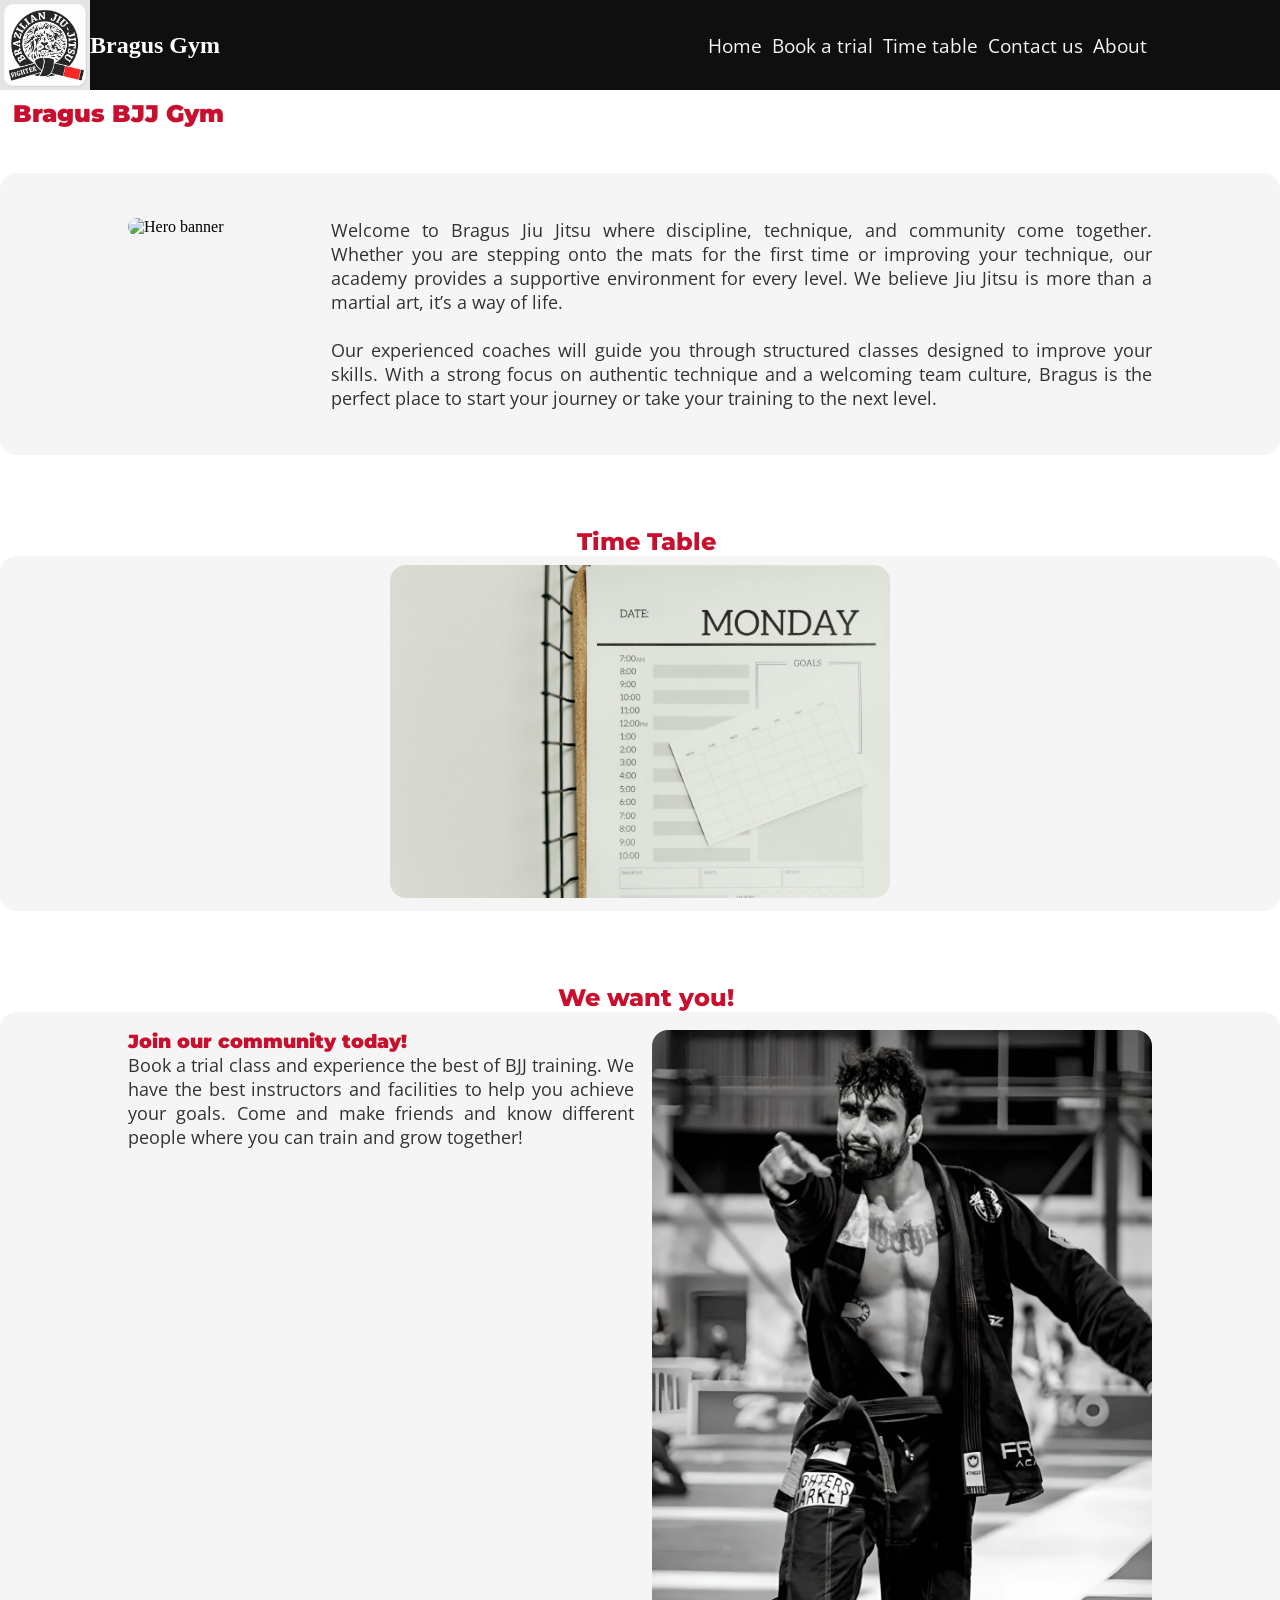
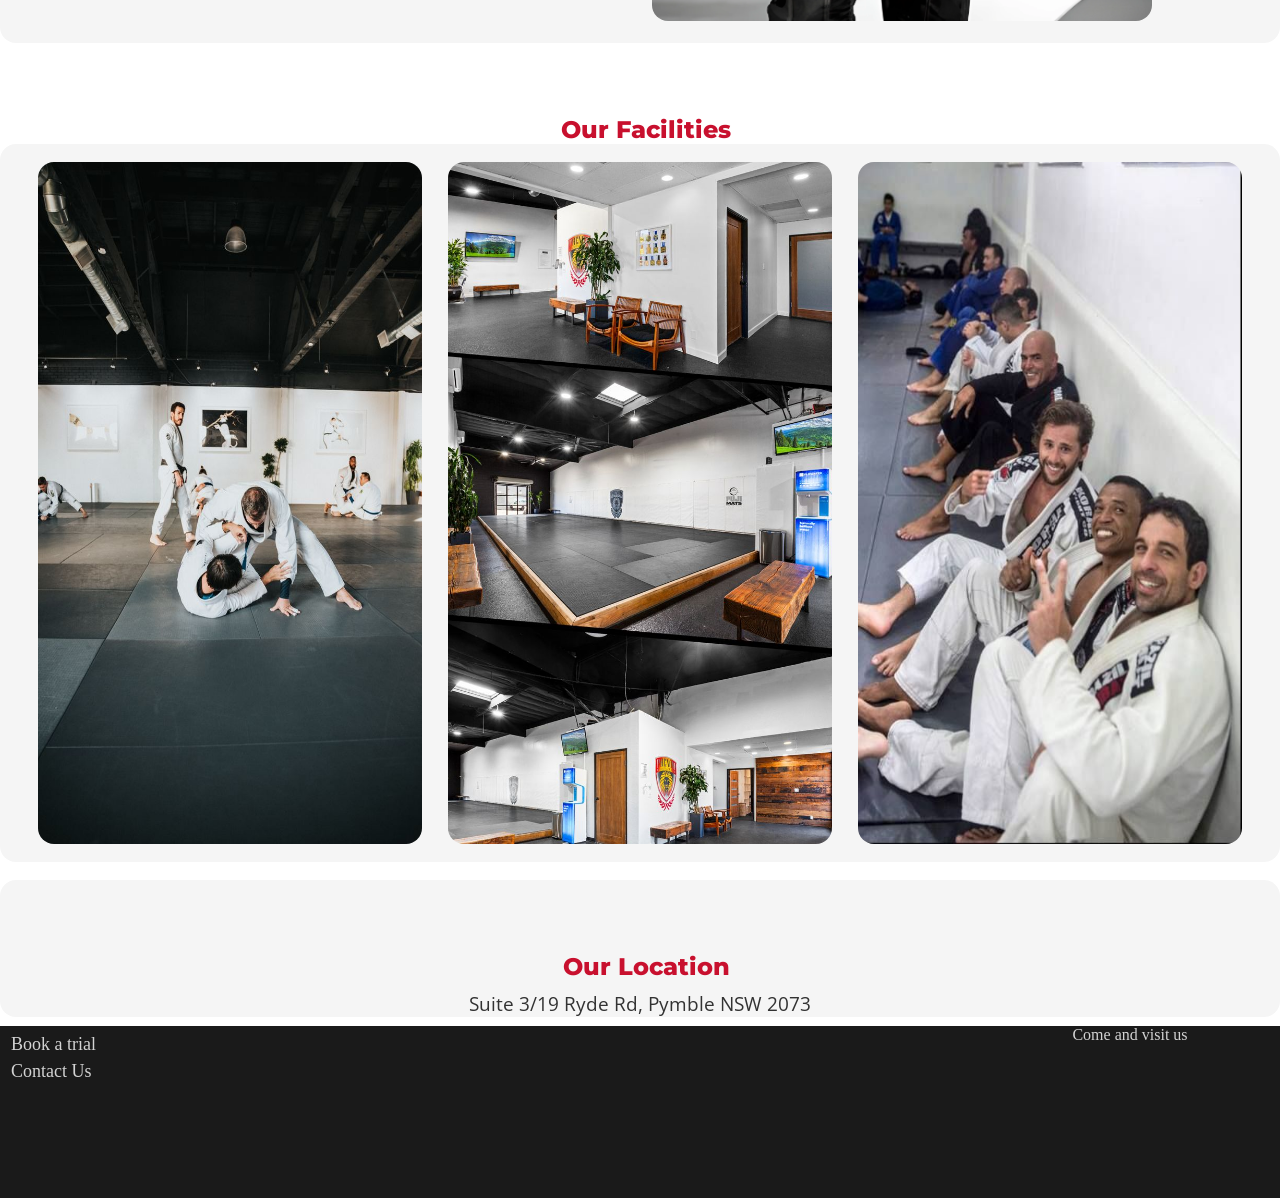
==== commit 4ef3de3e: "Index page updated for html validator" ====
--- a/src/index.html
+++ b/src/index.html
@@ -6,121 +6,129 @@
     <title>Bragus Website</title>
     <link rel="stylesheet" href="style.css">
 
-<!---------Montserrat font-------->
+    <!-- Montserrat font -->
     <link rel="preconnect" href="https://fonts.googleapis.com">
     <link rel="preconnect" href="https://fonts.gstatic.com" crossorigin>
     <link href="https://fonts.googleapis.com/css2?family=Montserrat:ital,wght@0,100..900;1,100..900&display=swap" rel="stylesheet">
 
-<!------------OpenSans font-------->
+    <!-- Open Sans font -->
     <link rel="preconnect" href="https://fonts.googleapis.com">
     <link rel="preconnect" href="https://fonts.gstatic.com" crossorigin>
     <link href="https://fonts.googleapis.com/css2?family=Open+Sans:ital,wght@0,300..800;1,300..800&display=swap" rel="stylesheet">
 
-<!----------Favicon--------------->
-    <link rel="icon" type="image/png" href="./favicon/favicon-96x96.png" sizes="96x96" />
-    <link rel="icon" type="image/svg+xml" href="./favicon/favicon.svg" />
-    <link rel="shortcut icon" href="./favicon/favicon.ico" />
-    <link rel="apple-touch-icon" sizes="180x180" href="./favicon/apple-touch-icon.png" />
-    <meta name="apple-mobile-web-app-title" content="Bragus Gym" />
-    <link rel="manifest" href="./favicon/site.webmanifest" />
+    <!-- Favicon -->
+    <link rel="icon" type="image/png" href="./favicon/favicon-96x96.png" sizes="96x96">
+    <link rel="icon" type="image/svg+xml" href="./favicon/favicon.svg">
+    <link rel="shortcut icon" href="./favicon/favicon.ico">
+    <link rel="apple-touch-icon" sizes="180x180" href="./favicon/apple-touch-icon.png">
+    <meta name="apple-mobile-web-app-title" content="Bragus Gym">
+    <link rel="manifest" href="./favicon/site.webmanifest">
 
-<!-----------Open Graph Meta Tags----------->
+    <!-- Open Graph Meta Tags -->
     <meta property="og:type" content="website">
     <meta property="og:title" content="Bragus Gym">
     <meta property="og:url" content="https://bragusgym.netlify.app/">
     <meta property="og:image" content="https://bragusgym.netlify.app/img/logo.jpg">
     <meta property="og:description" content="Bragus Brazilian Jiu Jitsu website">
-
 </head>
 
 <body>
 <header>
-<!-------------logo and title---------------->
+    <!-- logo and title -->
     <section class="logoandtitle">
-        <img src="./img/Logo.jpg" alt="Logo" />
+        <img src="./img/Logo.jpg" alt="Logo">
         <h1>Bragus Gym</h1>
     </section>
 
-<!---------------navbar------------------->
+    <!-- navbar -->
     <nav class="navbar">
         <ul>
-        <a href="index.html">Home</a>
-        <a href="BookaTrial.html">Book a trial</a>
-        <a href="TimeTable.html">Time table</a>
-        <a href="ContactUs.html">Contact us</a>
-        <a href="About.html">About</a>
+            <li><a href="index.html">Home</a></li>
+            <li><a href="BookaTrial.html">Book a trial</a></li>
+            <li><a href="TimeTable.html">Time table</a></li>
+            <li><a href="ContactUs.html">Contact us</a></li>
+            <li><a href="About.html">About</a></li>
         </ul>
     </nav>
 </header>
 
+<main>
+    <!-- Page name -->
+    <h2>Bragus BJJ Gym</h2>
 
-<main>
-<!------------------Page name------------------->
-    <h1>Bragus BJJ Gym</h1>
+    <!-- Website intro -->
+    <div class="homeintro">
+    
+        <!-- Hero banner -->
+        <img src="./img/hero_banner.jpg" alt="Hero banner">
 
-<!-------------Web site intro---------------->
-    <section class="homeintro">
+         <!-- Intro to Bragus gym -->
+        <p>
+            Welcome to Bragus Jiu Jitsu where discipline, technique, and community come together.
+            Whether you are stepping onto the mats for the first time or improving your technique,
+            our academy provides a supportive environment for every level. We believe Jiu Jitsu is
+            more than a martial art, it’s a way of life.
+            <br><br>
+            Our experienced coaches will guide you through structured classes designed to improve
+            your skills. With a strong focus on authentic technique and a welcoming team culture,
+            Bragus is the perfect place to start your journey or take your training to the next level.
+        </p>
+    </div>
 
-<!----------------Hero banner-------------->
-        <img src="./img/hero banner.jpg" alt="herobanner" />
+    <!-- time table (link to time table) -->
+    <h2 class="topics">Time Table</h2>
+    <div class="timetablelink">
+        <a href="TimeTable.html"><img src="./img/Time_Table.jpg" alt="Time Table"></a>
+    </div>
 
-<!------------Intro to Bragus gym----------->
-        <p> Welcome to Bragus Jiu Jitsu where discipline, technique, and community come together. Whether you are stepping onto the mats for the first time or  improving your technique, our academy provides a supportive environment for every level. We believe Jiu Jitsu is more than a martial art, it’s a way of life.
-            <br><br>
-        Our experienced coaches will guide you through structured classes designed to improve your skills. With a strong focus on authentic technique and a welcoming team culture, Bragus is the perfect place to start your journey or take your training to the next level.
-        </p>
-    </section>
-
-
-<!----------time table (link to time table)------>
-    <h2 class="topics">Time Table</h2>
-    <section class="timetablelink">
-        <a href="TimeTable.html"><img src="./img/Time Table.jpg" alt="Time Table"></a>
-    </section>
-
-<!----------We want you (Book a trial link)----->
-    <h2 class="topics">We want you!</h2>
-    <section class="wewantyou">
+    <!-- We want you (Book a trial link) -->
+     <h2 class="topics">We want you!</h2>
+    <div class="wewantyou">
         <section>
             <h3>Join our community today!</h3>
-            <p>Book a trial class and experience the best of BJJ training. We have the best instructors and facilities to help you achieve your goals. Come and make friends and know different people where you can train and grow together!</p>
+            <p>
+                Book a trial class and experience the best of BJJ training. We have the best instructors
+                and facilities to help you achieve your goals. Come and make friends and know different
+                people where you can train and grow together!
+            </p>
         </section>
-        <a href="BookaTrial.html"><img src="./img/we want you.png" alt="we want you"></a>
-    </section>
+        <a href="BookaTrial.html"><img src="./img/we_want_you.png" alt="We want you"></a>
+    </div>
 
+    <!-- Gym Pictures -->
+    <h2 class="topics">Our Facilities</h2>
+    <div class="gympictures">
+        <img src="./img/Gym_space_2.jpg" alt="Gym space 2">
+        <img src="./img/Gym_space_1.jpg" alt="Gym space 1">
+        <img src="./img/Gym_space_3.jpg" alt="Gym space 3">
+    </div>
 
-<!-------------Gym Pictures------------------->
-    <h2 class="topics">Our Facilities</h2>
-    <Section class="gympictures">
-        <img src="./img/Gym space 2.jpg" alt="Gym space 2" />
-        <img src="./img/Gym space 1.jpg" alt="Gym space 1" />
-        <img src="./img/Gym space 3.jpg" alt="Gym space 3" />
-    </Section>
-    
-    
-<!-------------Gym Address------------->
+    <!-- Gym Address -->
     <section class="gymaddress">
         <h2 class="topics">Our Location</h2>
         <p>Suite 3/19 Ryde Rd, Pymble NSW 2073</p>
     </section>
-</section>
-
 </main>
 
 <footer>
-    <section class="footerlinks">
-<!-----------------------book a trial (link)------------------>
+    <div class="footerlinks">
+ <!--book a trial (link)-->
         <a href="BookaTrial.html">Book a trial</a>
+<!--contact us (link)-->
+        <a href="ContactUs.html">Contact Us</a>
+    </div>
+ <!--google maps (embed) right corner-->
+    <div>
+        <p>Come and visit us</p>
+        <iframe
+            src="https://www.google.com/maps/embed?pb=!1m18!1m12!1m3!1d53071.70207991743!2d151.1054671793584!3d-33.76114702164163!2m3!1f0!2f0!3f0!3m2!1i1024!2i768!4f13.1!3m3!1m2!1s0x6b12a880bdc7ae05%3A0xc81b471bd8de2cbb!2sGracie%20Barra%20Pymble!5e0!3m2!1sen!2sau!4v1775116471011!5m2!1sen!2sau"
+            style="border: 0; width: 90%; height: 75%;"
+            allowfullscreen
+            loading="lazy"
+            referrerpolicy="no-referrer-when-downgrade">
+        </iframe>
+    </div>
+</footer>
 
-<!----------------------contact us (link)------------------->
-        <a href="ContactUs.html">Contact Us</a>
-    </section>
-
-<!-------------google maps (embed) right corner------------------------->
-    <section>
-        <p>Come and visit us</p>
-        <iframe src="https://www.google.com/maps/embed?pb=!1m18!1m12!1m3!1d53071.70207991743!2d151.1054671793584!3d-33.76114702164163!2m3!1f0!2f0!3f0!3m2!1i1024!2i768!4f13.1!3m3!1m2!1s0x6b12a880bdc7ae05%3A0xc81b471bd8de2cbb!2sGracie%20Barra%20Pymble!5e0!3m2!1sen!2sau!4v1775116471011!5m2!1sen!2sau" width="90%" height="65%" style="border:0;" allowfullscreen="" loading="lazy" referrerpolicy="no-referrer-when-downgrade"></iframe>
-    </section>
-</footer>
 </body>
 </html>
--- a/src/style.css
+++ b/src/style.css
@@ -1,11 +1,11 @@
-/* -----------------All marging and padding start adjustment */
-*{
+/* -----------------All margin and padding start adjustment */
+* {
     margin: 0;
     padding: 0;
 }
 
 /* ---------------------Header Style-------------------- */
-header{
+header {
     background-color: rgb(15,15,15);
     color: white;
     display: flex;
@@ -13,21 +13,21 @@
     justify-content: space-between;
     align-items: center;
     height: 10dvh;
-
 }
 
 /* -------------------Logo and name style------------- */
-.logoandtitle{
-    display: flex;
-    align-items: center;
-
-    h2{
-        font-family: "Montserrat", sans-serif;
-    }
-    img{
-        width: 10dvh;
-        height: 10dvh;
-    }
+.logoandtitle {
+    display: flex;
+    align-items: center;
+}
+
+.logoandtitle h2 {
+    font-family: "Montserrat", sans-serif;
+}
+
+.logoandtitle img {
+    width: 10dvh;
+    height: 10dvh;
 }
 
 /* ----------------------Navbar style--------------------*/
@@ -38,7 +38,12 @@
     margin-right: 10%;
 }
 
-.navbar a{
+.navbar ul {
+  list-style-type: none;
+  display: flex; 
+}
+
+.navbar a {
     color: whitesmoke;
     text-decoration: none;
     font-family: "Open Sans", sans-serif;
@@ -48,113 +53,115 @@
     padding: 5px;
 }
 
-.navbar a:hover{
+.navbar a:hover {
     background-color: rgb(200, 16, 46);
-    border-radius: 0.5rem;  
-}
-
-/* ----------------------Footer style-------------------------*/
-footer{
-    background-color: rgb(26,26,26);
+    border-radius: 0.5rem;
+}
+
+/* -------------------Footer style-------------------------*/
+footer {
+    background-color: rgb(26, 26, 26);
     height: 9%;
     display: flex;
     justify-content: space-between;
-    
-    a {
-        text-decoration: none;
-        font-size: large;
-        color: lightgray;
-        padding: 3px;
-    }
-    a:hover{
-        background-color: rgb(200, 16, 46);
-        border-radius: 0.5rem;  
-    }
-    .footerlinks{
-        display: flex;
-        flex-direction: column;
-        margin-top: 5px;
-        margin-left: 8px;
-    }
-
-    p{
-        color: lightgrey;
-        text-align: center;
-    }
+}
+
+footer a {
+    text-decoration: none;
+    font-size: large;
+    color: lightgray;
+    padding: 3px;
+}
+
+footer a:hover {
+    background-color: rgb(200, 16, 46);
+    border-radius: 0.5rem;
+}
+
+footer .footerlinks {
+    display: flex;
+    flex-direction: column;
+    margin-top: 5px;
+    margin-left: 8px;
+}
+
+footer p {
+    color: lightgrey;
+    text-align: center;
 }
 
 /* ------------------main content style------------------ */
-main{
+main {
     height: 80%;
     min-height: 80vh;
-    h1{
-        font-family: "Montserrat", sans-serif;
-        color: rgb(200, 16, 46);
-        font-weight: 900;
-        margin-top: 1vh;
-        margin-left: 1vw;
-    }
+}
+
+main h2{
+    font-family: "Montserrat", sans-serif;
+    color: rgb(200, 16, 46);
+    font-weight: 900;
+    margin-top: 1vh;
+    margin-left: 1vw;
 }
 
 /* ---------------------Home Intro Style------------------- */
-.homeintro{
+.homeintro {
     display: flex;
     flex-direction: row;
-    align-items: center;
+    align-items: flex-start;
     gap: 2vh;
     margin-top: 5vh;
     padding: 5vh 10%;
     text-align: justify;
     background-color: whitesmoke;
     border-radius: 1rem;
-
-    img{
-        width: 45dvw;
-        max-width: 500px;
-        height: auto;
-        border-radius: 1rem;
-    }
-
-    p{
-        font-family: "Open Sans", sans-serif;
-        font-size: large;
-        color: rgb(50,50,50);
-    }
-}
-
-/* ------------------Topics tile Style------------------- */
-.topics{
-    text-align: center;
-    margin-top: 5vh;
+}
+
+.homeintro img {
+    width: 45dvw;
+    max-width: 500px;
+    height: auto;
+    border-radius: 1rem;
+}
+
+.homeintro p {
+    font-family: "Open Sans", sans-serif;
+    font-size: large;
+    color: rgb(50, 50, 50);
+}
+
+/* ------------------Topics title Style------------------- */
+.topics {
+    text-align: center;
     font-family: "Montserrat", sans-serif;
     font-weight: 800;
     color: rgb(200, 16, 46);
     margin-top: 8vh;
 }
 
-/* ------------------Time Table Link Style------------------- */
-.timetablelink{
+/* ----------------Time Table Link Style------------------ */
+.timetablelink {
     display: flex;
     justify-content: center;
     background-color: whitesmoke;
     border-radius: 1rem;
     padding: 1vh;
-
-    img{
-        width: 50dvw;
-        max-width: 500px;
-        height: auto;
-        border-radius: 1rem;
-        transition: transform 0.3s ease; /* Add a transition for smooth scaling */
-    }
-
-    img:hover {
-        transform: scale(1.05); /* Scale up the image on hover */
-    }
+}
+
+.timetablelink img {
+    width: 50dvw;
+    max-width: 500px;
+    height: auto;
+    border-radius: 1rem;
+    transition: transform 0.3s ease;
+}
+
+.timetablelink img:hover {
+    transform: scale(1.05);
 }
 
 /* ------------------We Want You Section------------------- */
-.wewantyou{
+.wewantyou {
     display: flex;
     flex-direction: row;
     align-items: flex-start;
@@ -162,54 +169,51 @@
     border-radius: 1rem;
     padding: 2vh 10%;
     gap: 2vh;
-    
-    h3{
-        font-family: "Montserrat", sans-serif;
-        color: rgb(200, 16, 46);
-        font-weight: 900;
-    }
-    
-    p{
-        font-family: "Open Sans", sans-serif;
-        font-size: large;
-        color: rgb(50,50,50);
-        text-align: justify;
-
-    }
-
-    img{
-        width: 50dvw;
-        max-width: 500px;
-        height: auto;
-        border-radius: 1rem;
-
-        transition: transform 0.3s ease; /* Add a transition for smooth scaling */
-    }
-
-    img:hover {
-        transform: scale(1.05); /* Scale up the image on hover */
-    }
-}
-
-/* ------------------Facilities Pictures Style------------------- */
-.gympictures{
+}
+
+.wewantyou h3 {
+    font-family: "Montserrat", sans-serif;
+    color: rgb(200, 16, 46);
+    font-weight: 900;
+}
+
+.wewantyou p {
+    font-family: "Open Sans", sans-serif;
+    font-size: large;
+    color: rgb(50, 50, 50);
+    text-align: justify;
+}
+
+.wewantyou img {
+    width: 50dvw;
+    max-width: 500px;
+    height: auto;
+    border-radius: 1rem;
+    transition: transform 0.3s ease;
+}
+
+.wewantyou img:hover {
+    transform: scale(1.05);
+}
+
+/* --------------Facilities Pictures Style---------------- */
+.gympictures {
     display: flex;
     gap: 2vw;
     justify-content: center;
     background-color: whitesmoke;
     padding: 2vh 5%;
     border-radius: 1rem;
-
-    img{
-        width: 30dvw;
-        height: auto;
-        border-radius: 1rem;
-    }
-  
+}
+
+.gympictures img {
+    width: 30dvw;
+    height: auto;
+    border-radius: 1rem;
 }
 
 /* gym address */
-.gymaddress{
+.gymaddress {
     display: flex;
     flex-direction: column;
     align-items: center;
@@ -218,17 +222,16 @@
     margin-bottom: 1vh;
     background-color: whitesmoke;
     border-radius: 1rem;
-    
-    p{
-        font-family: "Open Sans", sans-serif;
-        font-size: larger;
-        color: rgb(50,50,50);
-    }
-
+}
+
+.gymaddress p {
+    font-family: "Open Sans", sans-serif;
+    font-size: larger;
+    color: rgb(50, 50, 50);
 }
 
 /*--------------------time table style------------------- */
-.timetable{
+.timetable {
     width: 100%;
     border-collapse: collapse;
     margin-top: 10vh;
@@ -238,24 +241,24 @@
     background-color: whitesmoke;
     border-radius: 1rem;
     padding: 5vh;
-
-    th {
+}
+
+.timetable th {
     border: 2px solid #ffffff;
     padding: 10px;
     text-align: center;
-    background-color: rgb(50,50,50);
-    color: white;
-    font-family: "Open Sans", sans-serif;
-    }
-}
-.timetable-header{
+    background-color: rgb(50, 50, 50);
+    color: white;
+    font-family: "Open Sans", sans-serif;
+}
+
+.timetable-header {
     font-size: x-large;
     font-weight: 800;
-    }
-
+}
 
 /* -------------contact us style------------- */
-.contactus-content{
+.contactus-content {
     display: flex;
     flex-direction: row;
     align-items: flex-start;
@@ -263,74 +266,66 @@
     background-color: whitesmoke;
     border-radius: 1rem;
     padding: 5vh 10%;
-    
-
-}
-
-.getintouch{
-    h2{
+}
+
+.getintouch h2 {
     font-family: "Montserrat", sans-serif;
     font-weight: 900;
     color: rgb(15, 15, 15);
-
-    }
-
-p{
+}
+
+.getintouch p {
     font-family: "Open Sans", sans-serif;
     font-size: large;
     color: rgb(15, 15, 15);
     font-weight: 700;
 }
-}
 
 /* --------Contact Form Style-------- */
-.contactus-form{
+.contactus-form {
     border-radius: 5px;
     background-color: rgb(202, 185, 185);
     padding: 20px;
     max-width: 500px;
     font-family: "Open Sans", sans-serif;
-
-
-
-
-    input[type=text], input[type=email], input[type=tel], textarea {
-        width: 100%;
-        padding: 12px;
-        border: 1px solid rgb(204, 204, 204);
-        border-radius: 0.5rem;
-        box-sizing: border-box; /* Make sure that padding and width stays in place */
-        margin-top: 5px;
-        margin-bottom: 15px; 
-
-
-    }
-
-    h2{
-        font-family: "Montserrat", sans-serif;
-        color: rgb(0, 0, 0);
-        font-weight: 700;
-        margin-bottom: 3vh;
-    }
+}
+
+.contactus-form input[type="text"],
+.contactus-form input[type="email"],
+.contactus-form input[type="tel"],
+.contactus-form textarea {
+    width: 100%;
+    padding: 12px;
+    border: 1px solid rgb(204, 204, 204);
+    border-radius: 0.5rem;
+    box-sizing: border-box;
+    margin-top: 5px;
+    margin-bottom: 15px;
+}
+
+.contactus-form h2 {
+    font-family: "Montserrat", sans-serif;
+    color: rgb(0, 0, 0);
+    font-weight: 700;
+    margin-bottom: 3vh;
+}
 
 /* submit button styles */
-    input[type=submit] {
+.contactus-form input[type="submit"] {
     background-color: #aa0404;
     color: white;
     padding: 12px 20px;
     border: none;
     border-radius: 4px;
     width: 100%;
-    }
-
-    input[type=submit]:hover {
+}
+
+.contactus-form input[type="submit"]:hover {
     background-color: #a04545;
-    }
-
-}
-
-/* Book a Trial Form */
-.trialform{
+}
+
+/* ------Book a Trial Form---------*/
+.trialform {
     border-radius: 5px;
     background-color: rgb(202, 185, 185);
     padding: 20px;
@@ -341,39 +336,71 @@
     align-items: center;
     margin: 10vh;
     margin-left: 20vw;
-    
-
-    
-
-    input[type=text], input[type=email], input[type=tel], input[type=date], select[name="selectclass"], textarea {
-        width: 100%;
-        padding: 12px;
-        border: 1px solid rgb(204, 204, 204);
-        border-radius: 0.5rem;
-        box-sizing: border-box; /* Make sure that padding and width stays in place */
-        margin-top: 5px;
-        margin-bottom: 15px; 
-    }
-
-    h2{
-        font-family: "Montserrat", sans-serif;
-        color: rgb(0, 0, 0);
-        font-weight: 700;
-        margin-bottom: 3vh;
-    
-    }
+}
+
+.trialform input[type="text"],
+.trialform input[type="email"],
+.trialform input[type="tel"],
+.trialform input[type="date"],
+.trialform select[name="selectclass"],
+.trialform textarea {
+    width: 100%;
+    padding: 12px;
+    border: 1px solid rgb(204, 204, 204);
+    border-radius: 0.5rem;
+    box-sizing: border-box;
+    margin-top: 5px;
+    margin-bottom: 15px;
+}
+
+.trialform h2 {
+    font-family: "Montserrat", sans-serif;
+    color: rgb(0, 0, 0);
+    font-weight: 700;
+    margin-bottom: 3vh;
+}
 
 /* submit button styles */
-    input[type=submit] {
+.trialform input[type="submit"] {
     background-color: #aa0404;
     color: white;
     padding: 12px 20px;
     border: none;
     border-radius: 4px;
     width: 100%;
-    }
-
-    input[type=submit]:hover {
+}
+
+.trialform input[type="submit"]:hover {
     background-color: #a04545;
-    }
-}+}
+
+/*---------About Table Style-------*/
+.abouttable {
+    width: 100%;
+    border-collapse: collapse;
+    margin-top: 10vh;
+    display: flex;
+    flex-direction: column;
+    align-items: center;
+    background-color: whitesmoke;
+    border-radius: 1rem;
+    padding: 5vh;
+}
+
+.abouttable th {
+    border: 2px solid #ffffff;
+    padding: 10px;
+    text-align: center;
+    background-color: rgb(50, 50, 50);
+    color: white;
+    font-family: "Open Sans", sans-serif;
+}
+
+.abouttable td {
+    border: 2px solid #ffffff;
+    padding: 10px;
+    text-align: center;
+    background-color: rgb(50, 50, 50);
+    color: white;
+    font-family: "Open Sans", sans-serif;
+}
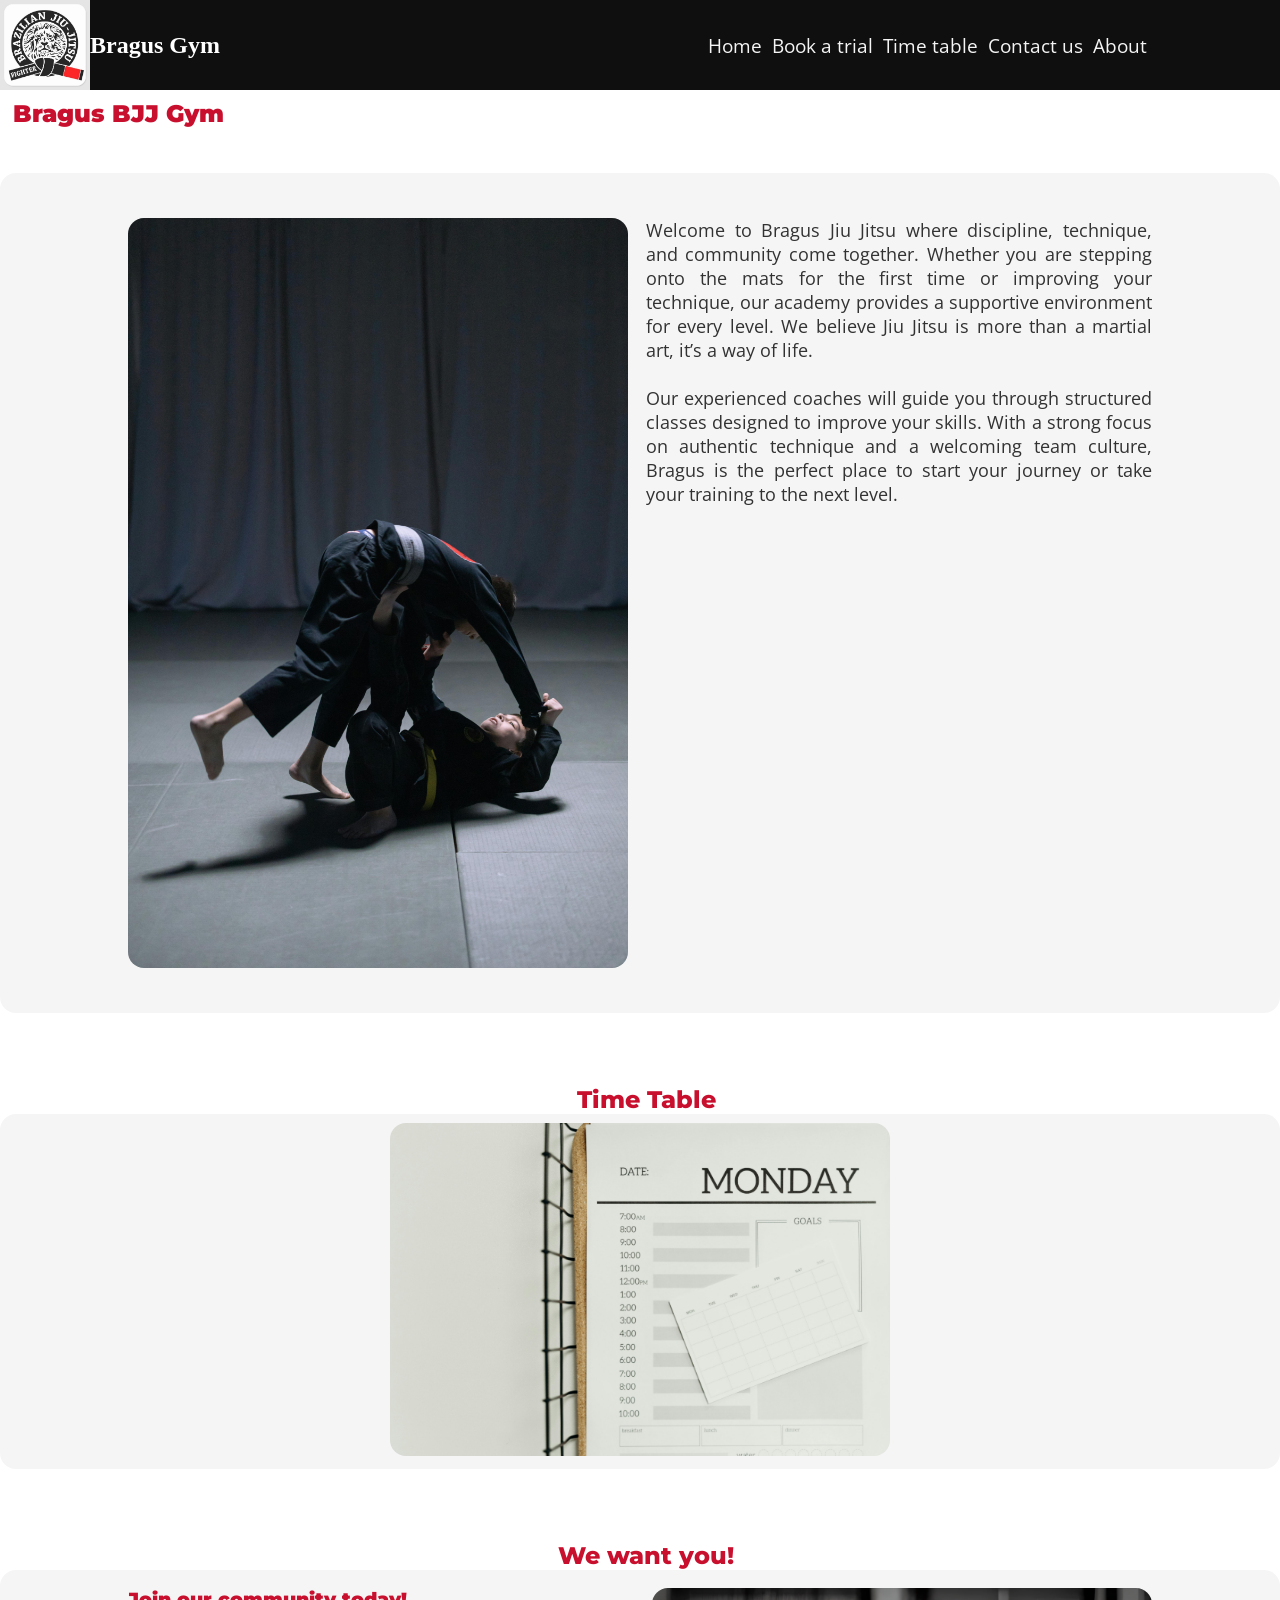
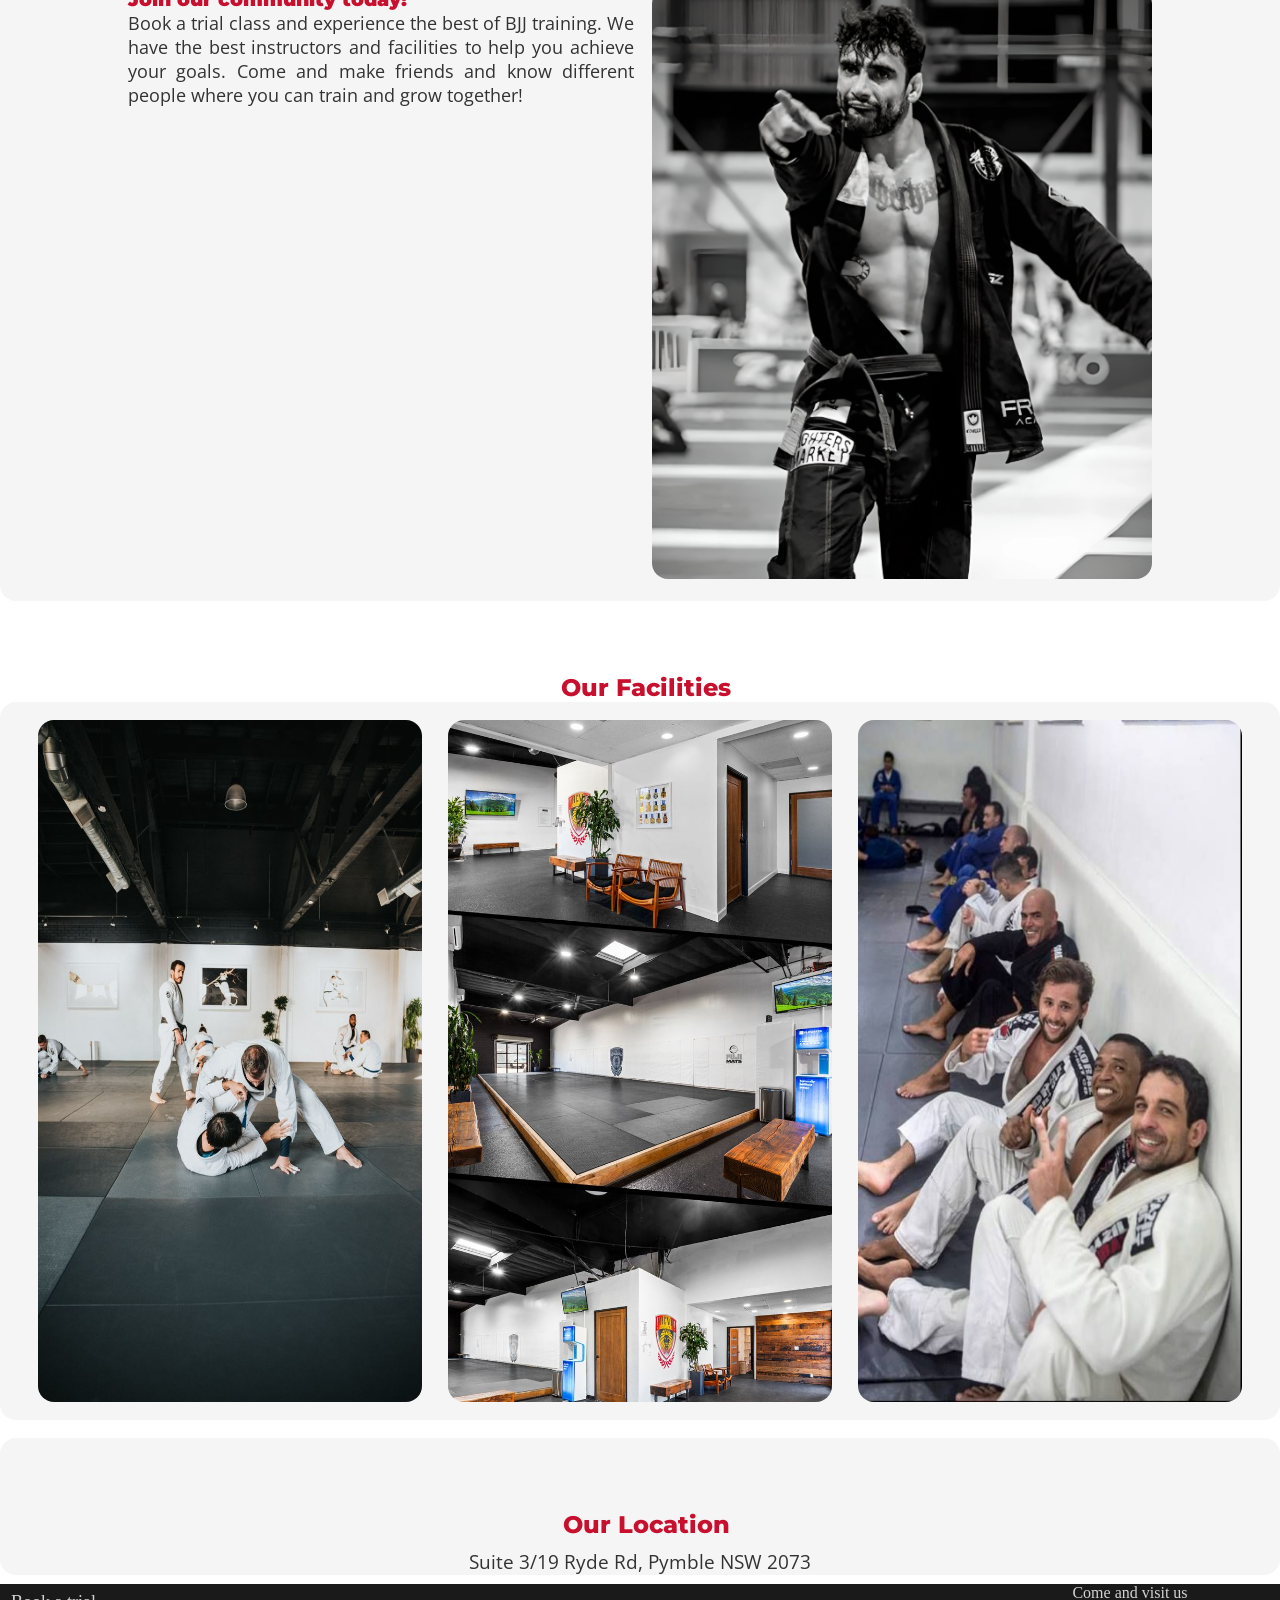
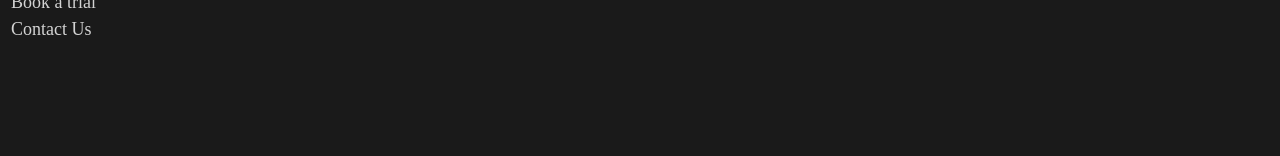
==== commit 7de241d6: "Capitalisation error fixed" ====
--- a/src/index.html
+++ b/src/index.html
@@ -60,7 +60,7 @@
     <div class="homeintro">
     
         <!-- Hero banner -->
-        <img src="./img/hero_banner.jpg" alt="Hero banner">
+        <img src="./img/Hero_banner.jpg" alt="Hero banner">
 
          <!-- Intro to Bragus gym -->
         <p>
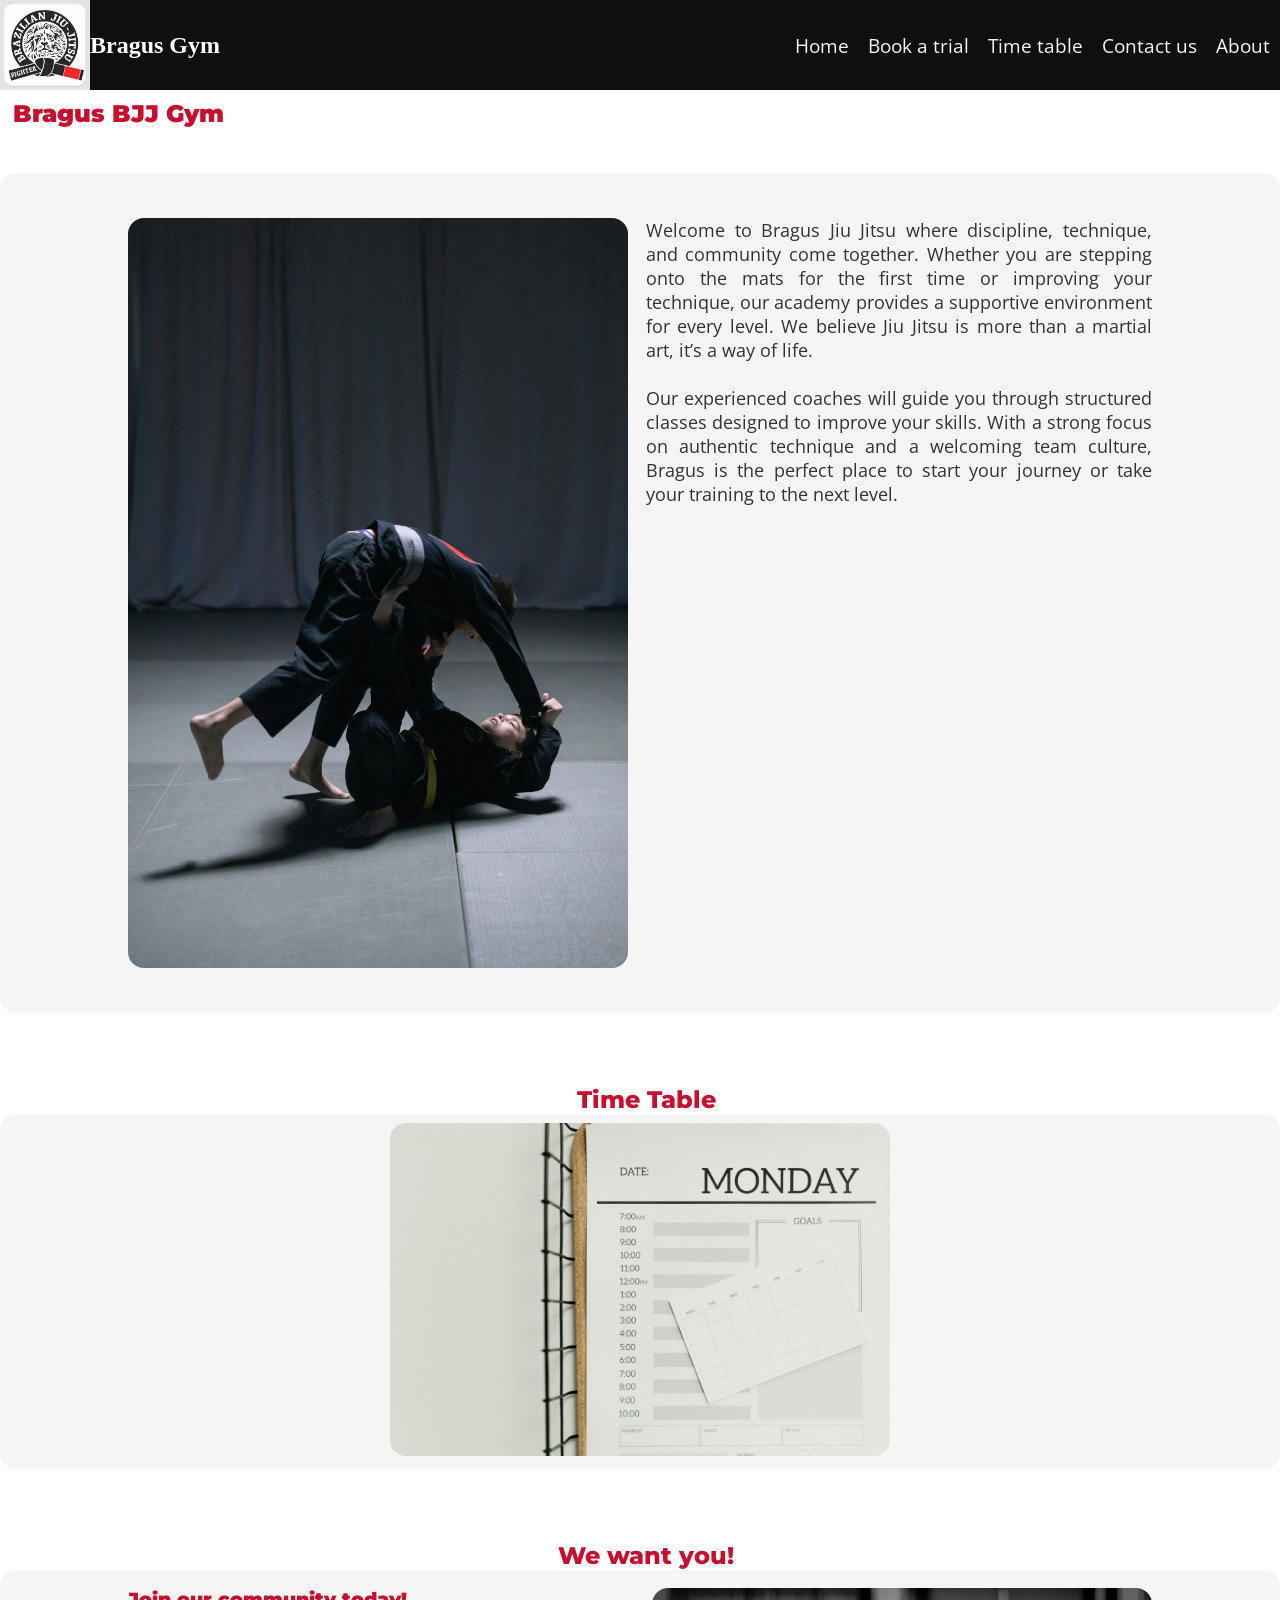
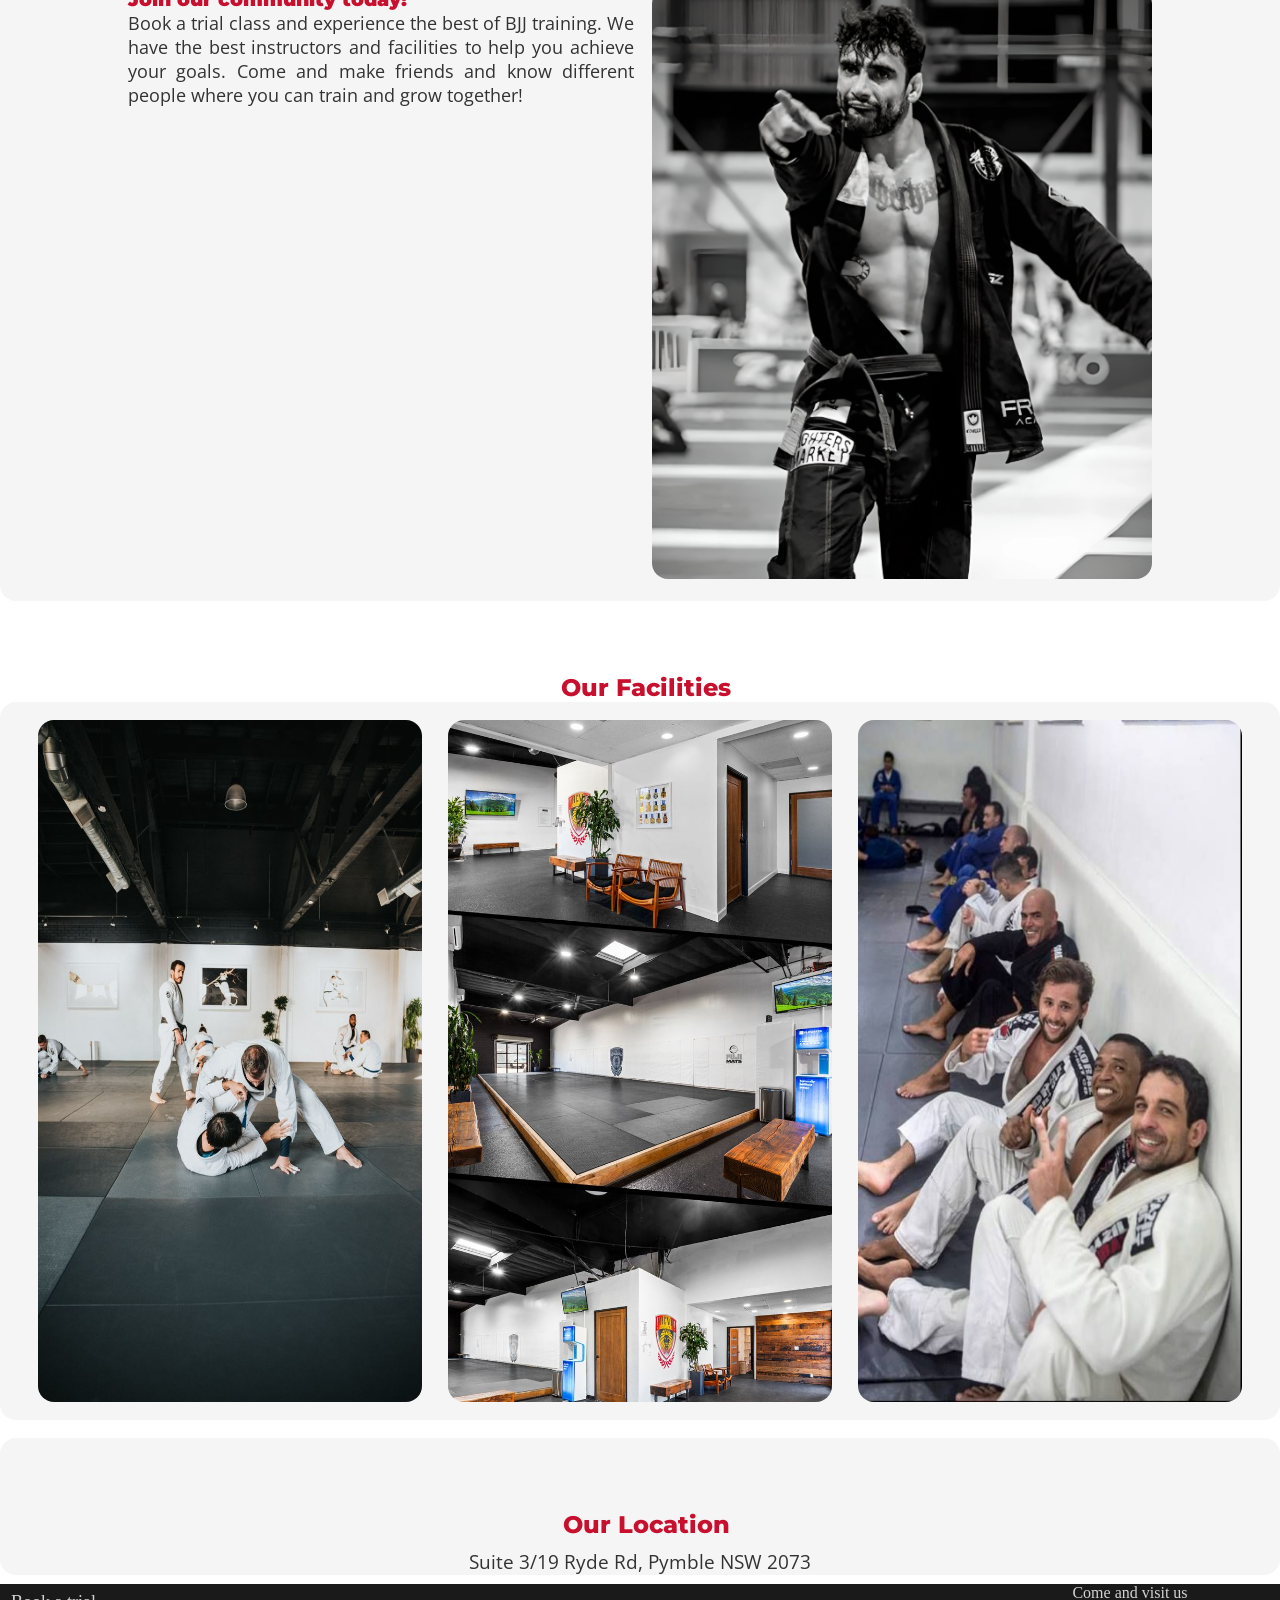
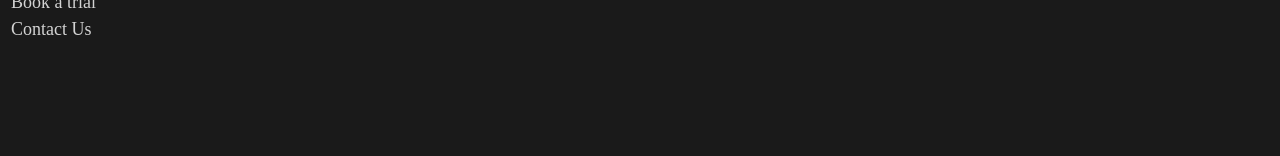
==== commit b5c263f6: "java script and responsive navbar added to all pages" ====
--- a/src/index.html
+++ b/src/index.html
@@ -30,6 +30,9 @@
     <meta property="og:url" content="https://bragusgym.netlify.app/">
     <meta property="og:image" content="https://bragusgym.netlify.app/img/logo.jpg">
     <meta property="og:description" content="Bragus Brazilian Jiu Jitsu website">
+
+
+    <script src="script.js" defer></script>
 </head>
 
 <body>
@@ -40,9 +43,18 @@
         <h1>Bragus Gym</h1>
     </section>
 
+    <button id="open-sidebar-button" type="button" onclick="openSidebar()">
+        <svg xmlns="http://www.w3.org/2000/svg" viewBox="0 0 24 24" fill="red" width="24" height="24" aria-hidden="true"> <path d="M4 5h16v2H4zm0 6h16v2H4zm0 6h16v2H4z"></path> </svg>
+    </button>
+
     <!-- navbar -->
-    <nav class="navbar">
+    <nav id="navbar">
         <ul>
+            <li>
+                <button id="close-sidebar-button" type="button" onclick="closeSidebar()"> 
+                    <svg xmlns="http://www.w3.org/2000/svg" viewBox="0 0 24 24" fill="red" width="24" height="24" aria-hidden="true"> <path d="M19 6.41L17.59 5 12 10.59 6.41 5 5 6.41 10.59 12 5 17.59 6.41 19 12 13.41 17.59 19 19 17.59 13.41 12z"></path> </svg>
+                </button>
+            </li>
             <li><a href="index.html">Home</a></li>
             <li><a href="BookaTrial.html">Book a trial</a></li>
             <li><a href="TimeTable.html">Time table</a></li>
--- a/src/style.css
+++ b/src/style.css
@@ -2,6 +2,7 @@
 * {
     margin: 0;
     padding: 0;
+    box-sizing: border-box;
 }
 
 /* ---------------------Header Style-------------------- */
@@ -31,33 +32,87 @@
 }
 
 /* ----------------------Navbar style--------------------*/
-.navbar{
+nav{
     display: flex;
     align-items: center;
     justify-content: center;
-    margin-right: 10%;
-}
-
-.navbar ul {
+}
+
+nav ul {
   list-style-type: none;
   display: flex; 
 }
 
-.navbar a {
+nav li {
+  display: flex;
+}
+
+nav a {
     color: whitesmoke;
     text-decoration: none;
     font-family: "Open Sans", sans-serif;
     font-size: larger;
-    text-align: center;
-    white-space: nowrap;
-    padding: 5px;
-}
-
-.navbar a:hover {
+    padding: 0.5em;
+}
+
+nav a:hover {
     background-color: rgb(200, 16, 46);
     border-radius: 0.5rem;
 }
 
+
+#open-sidebar-button {
+    display: none;
+    border: none;
+    padding: 1em;
+    margin-left: auto;
+    cursor: pointer;
+}  
+
+#close-sidebar-button {
+    display: none;
+    border: none;
+    padding: 1em;
+    cursor: pointer;
+}
+
+
+
+
+
+
+@media screen and (max-width: 815px) {
+    #open-sidebar-button, #close-sidebar-button {
+        display: block;
+    }
+
+   nav{
+    position:fixed;
+    top: 0;
+    right: -100%;
+    height: 50dvh;
+    width: min(15em, 100%);
+    border-left: 1px solid rgb(200, 16, 46);
+    z-index: 10;
+    background-color: rgb(15,15,15);
+    transition: right 0.3s ease-out;
+   }
+   
+   nav.show {
+    right: 0;
+    }
+   
+    nav ul {
+        flex-direction: column;
+        width: 100%;
+    }
+
+    nav a {
+        padding: 1em;
+        width: 100%;
+    }
+    
+}
 /* -------------------Footer style-------------------------*/
 footer {
     background-color: rgb(26, 26, 26);
@@ -243,7 +298,7 @@
     padding: 5vh;
 }
 
-.timetable th {
+.timetable th, .timetable td {
     border: 2px solid #ffffff;
     padding: 10px;
     text-align: center;
